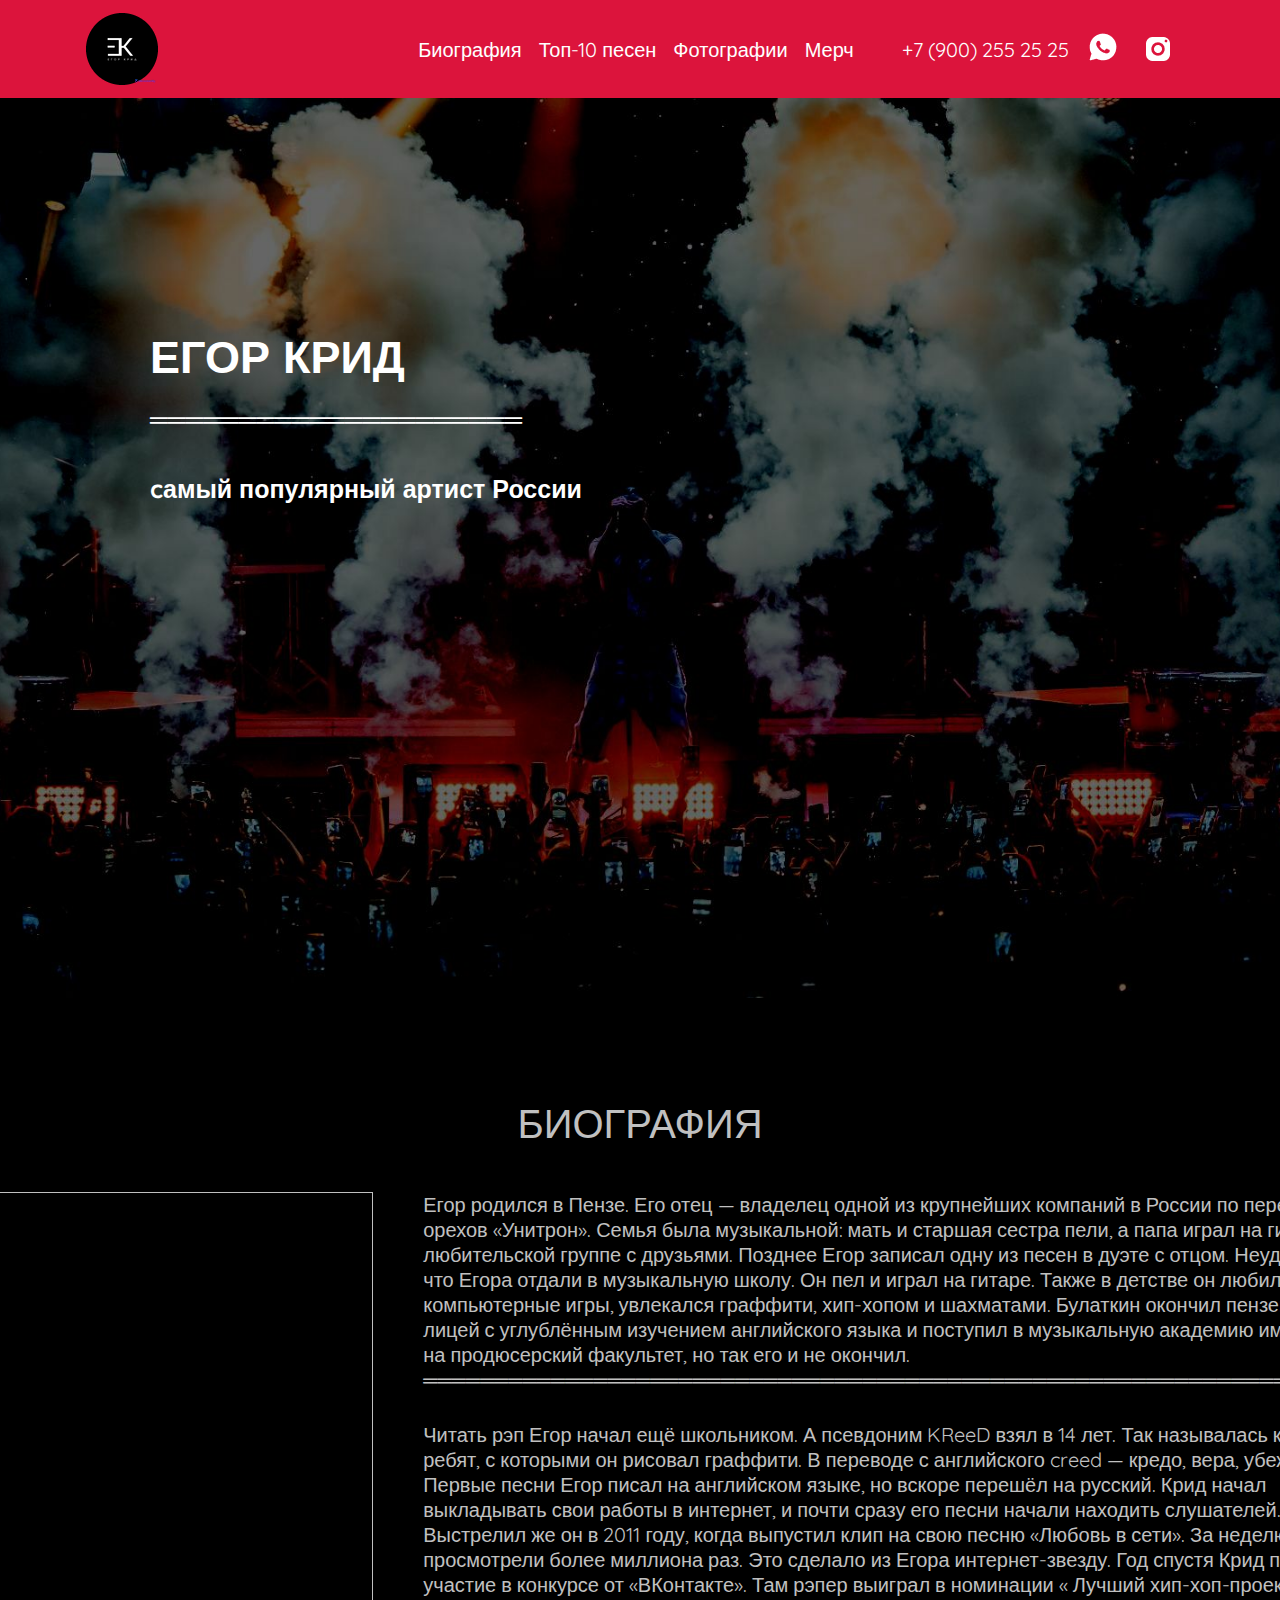
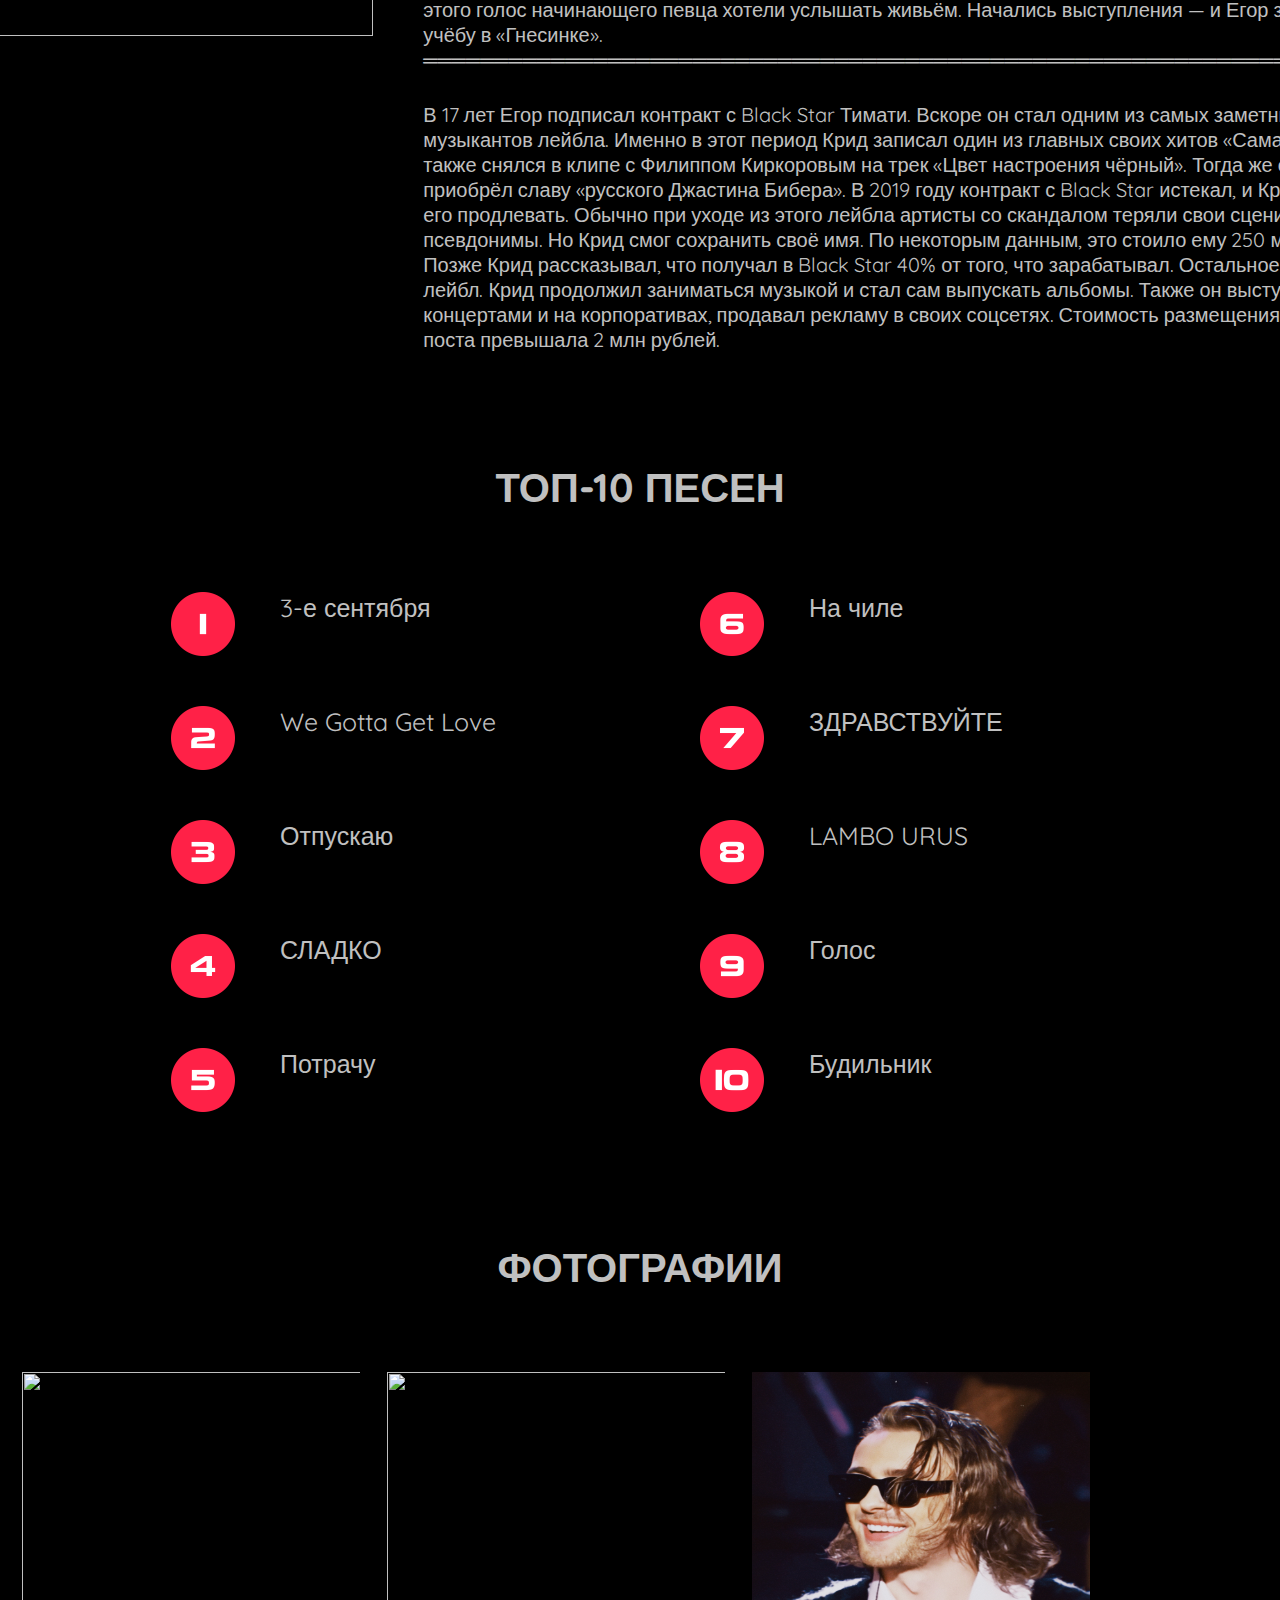
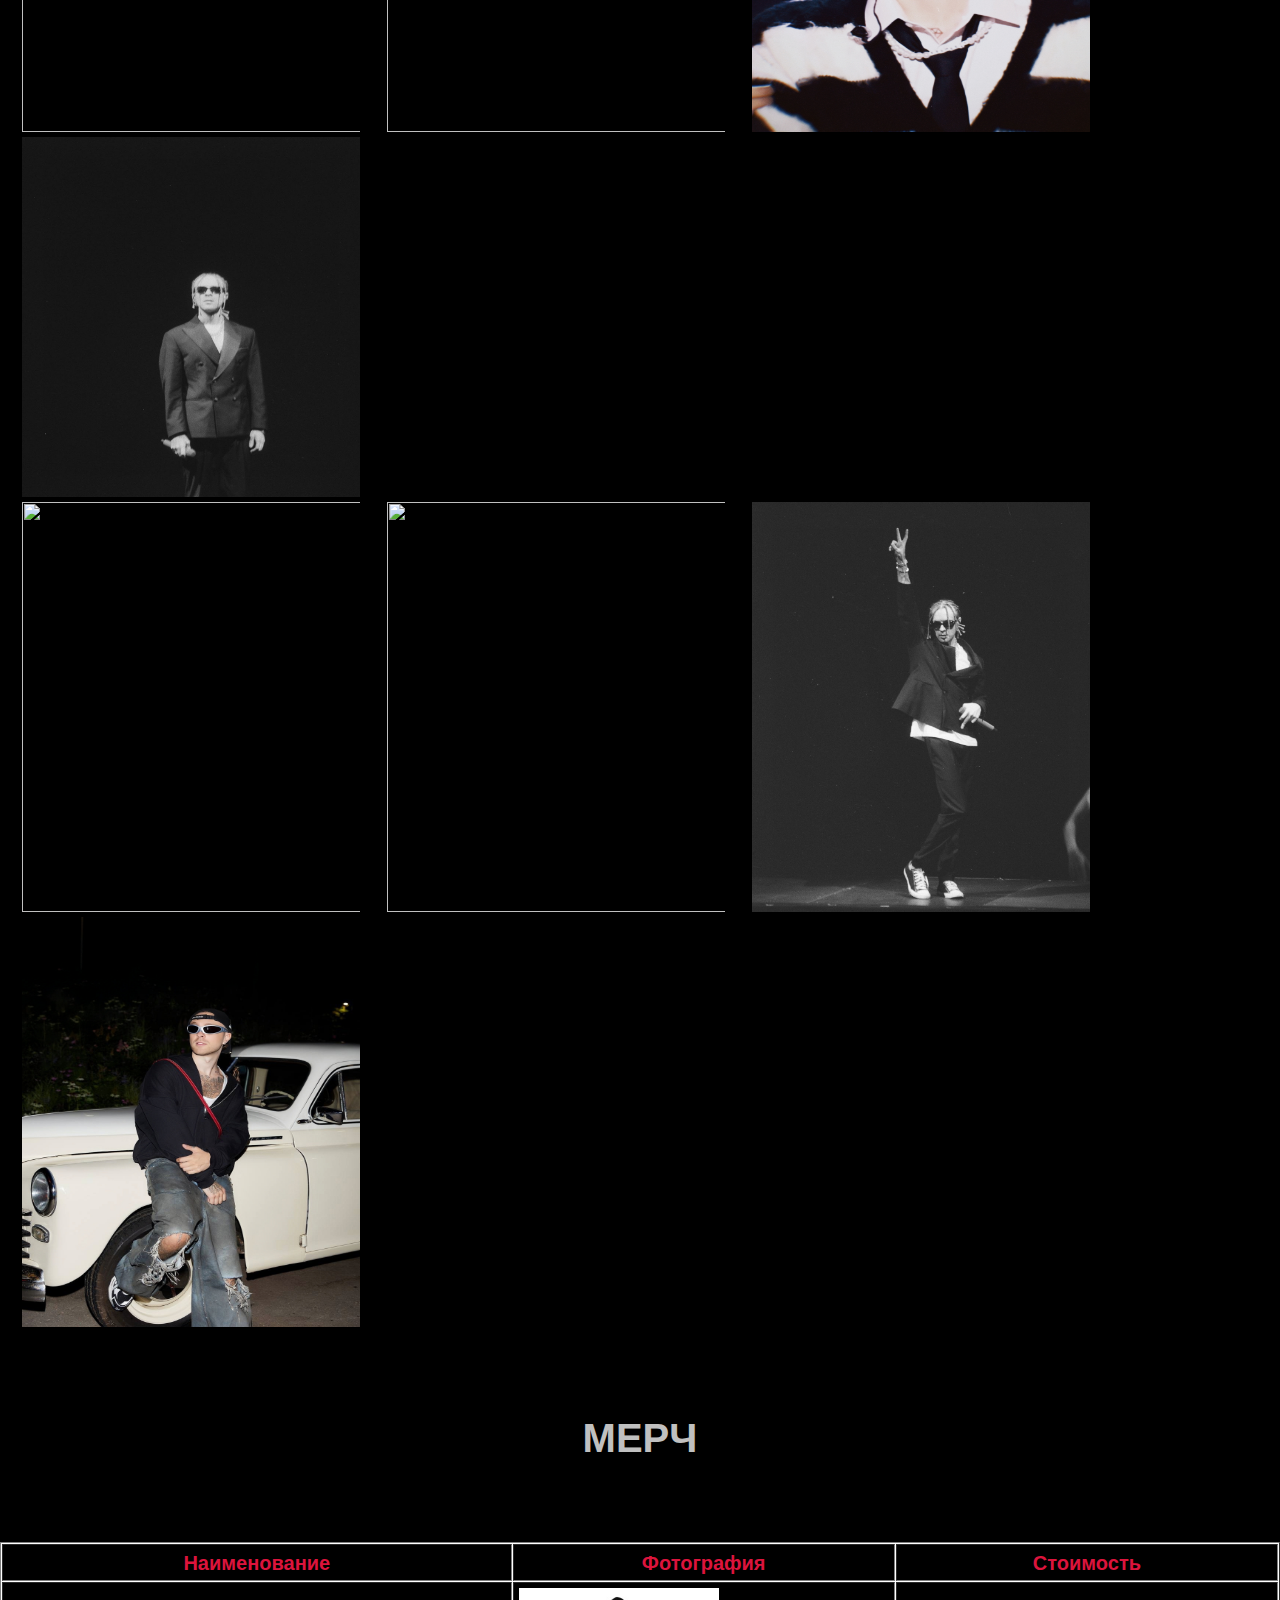
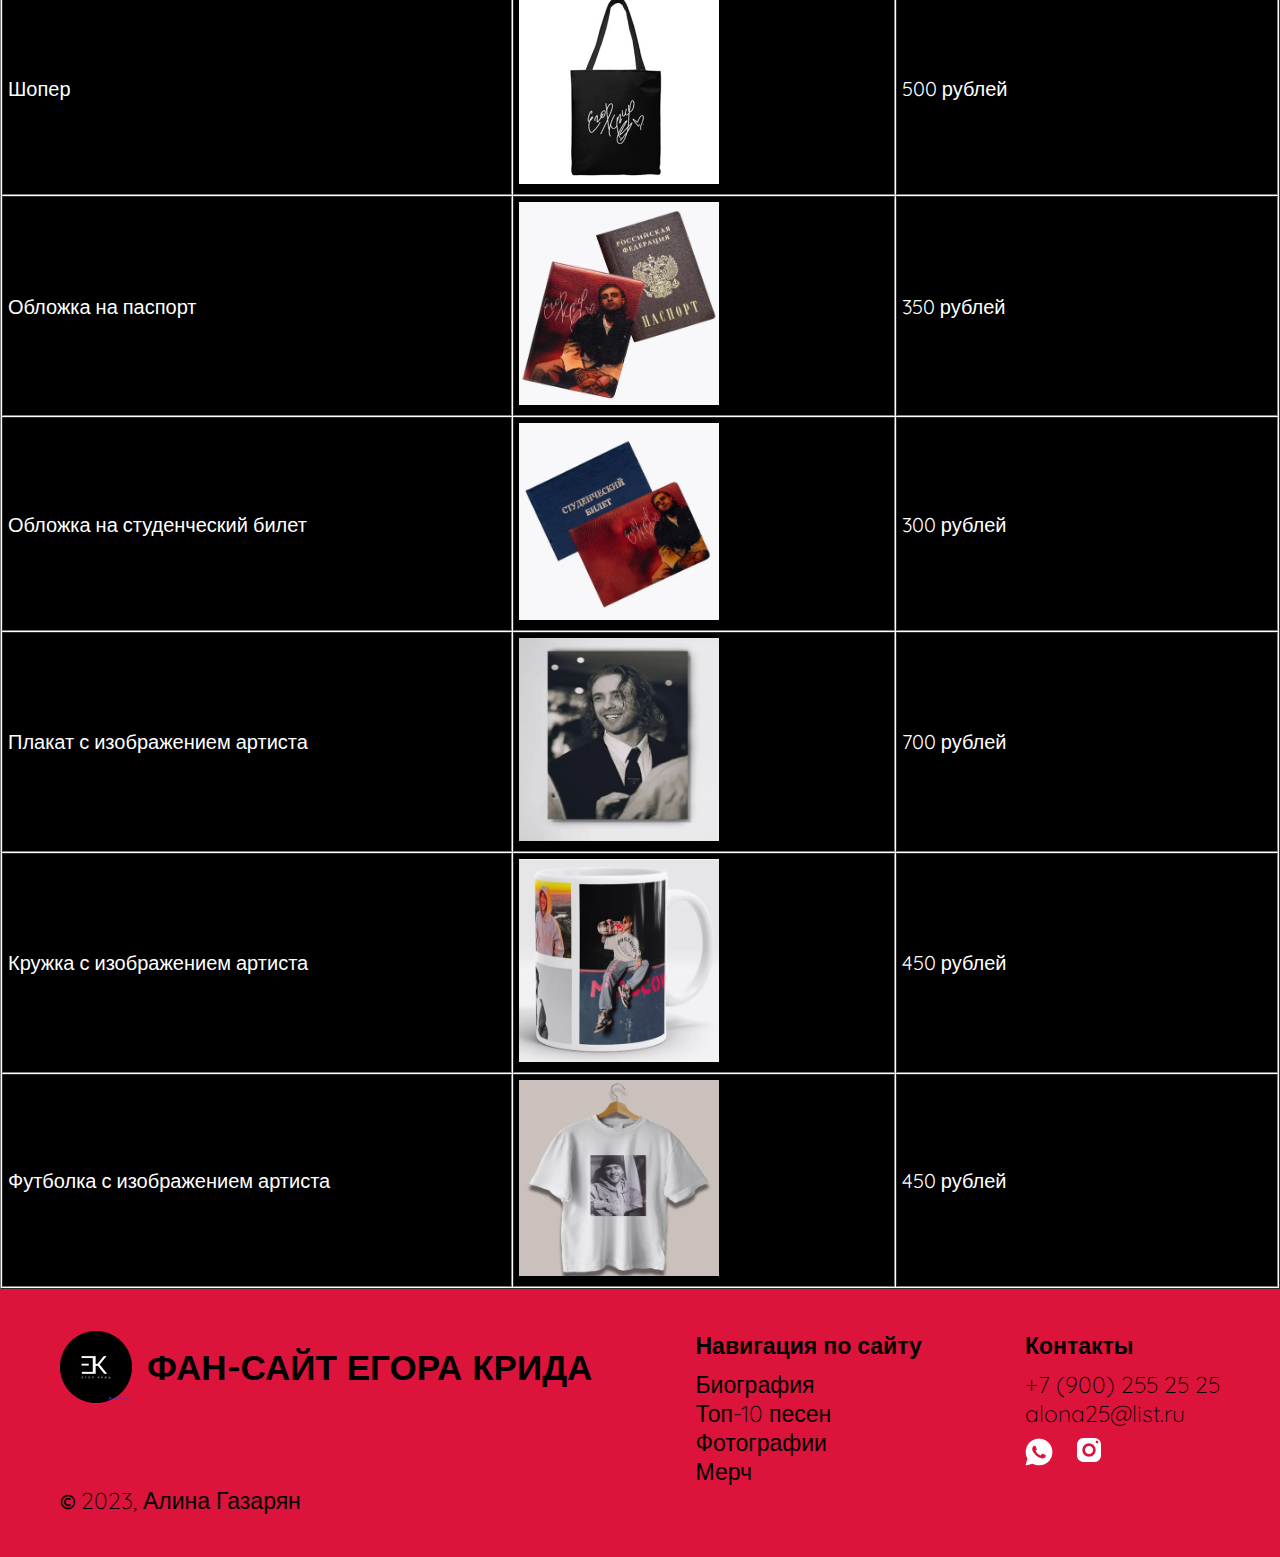
==== index.html @ 1e2acda1 "lab1" ====
<!DOCTYPE html>
<html lang="ru">

<head>
    <meta charset="UTF-8">
    <meta name="viewport" content="width=device-width, initial-scale=1.0">
    <title>ФАН-САЙТ ЕГОРА КРИДА</title>
    <link rel="stylesheet" type="text/css" href="style.css">
    <link rel="preconnect" href="https://fonts.googleapis.com">
    <link rel="preconnect" href="https://fonts.gstatic.com" crossorigin>
    <link href="https://fonts.googleapis.com/css2?family=Libre+Baskerville:wght@400;700&family=Quicksand:wght@300;400;500;600;700&display=swap" rel="stylesheet">
</head>

<body>
    <header class="header">
        <div class="container">
            <div class="header-top">
                <img src="images/logo1.png" alt="" class="header-top-logo">
                <nav class="nav">
                    <a href="#bio" class="nav-link">Биография</a>
                    <a href="#top" class="nav-link">Топ-10 песен</a>
                    <a href="#photos" class="nav-link">Фотографии</a>
                    <a href="#merch" class="nav-link">Мерч</a>
                </nav>

                <div class="header-top-phone">
                    <a href="tel: +7900252525">+7 (900) 255 25 25</a>
                </div>
                <div class="header-top-social">
                    <a href="#" class="header-top-social-link">
                        <img src="images/whatsapp.png" alt="">
                    </a>
                    <a href="#" class="header-top-social-link">
                        <img src="images/instagram.png" alt="">
                    </a>
                </div>
            </div>
        </div>
    </header>

    <main class="main">
        <div class="container"> 
            <h1 class="main-title">
                ЕГОР КРИД
            </h1>

            <h2 class="main-subtitle">
               ═════════════════════<br> cамый популярный артист России
            </h2>
        </div>
    </main>

    <section class="wait">
        <div class="container">
            <h2 class="wait-title" id="bio">
                БИОГРАФИЯ
            </h2>
            <div class="wait-content">
                <div class="wait-image">
                    <img src="images/bio2.jpg" width="400" height="444" alt="">
                </div>
                <div class="wait-text">
                    <p>
                        Егор родился в Пензе. Его отец — владелец одной из крупнейших компаний в России по переработке орехов «Унитрон». Семья была музыкальной: мать и старшая сестра пели, а папа играл на гитаре в любительской группе с друзьями. Позднее Егор записал одну из песен в дуэте с отцом.

Неудивительно, что Егора отдали в музыкальную школу. Он пел и играл на гитаре. Также в детстве он любил футбол и компьютерные игры, увлекался граффити, хип-хопом и шахматами.

Булаткин окончил пензенский лицей с углублённым изучением английского языка и поступил в музыкальную академию им. Гнесиных на продюсерский факультет, но так его и не окончил.
<br>════════════════════════════════════════════════════════════════════        
</p>
                    <p>
                       
                        Читать рэп Егор начал ещё школьником. А псевдоним KReeD взял в 14 лет. Так называлась команда ребят, с которыми он рисовал граффити. В переводе с английского creed — кредо, вера, убеждения.

Первые песни Егор писал на английском языке, но вскоре перешёл на русский. Крид начал выкладывать свои работы в интернет, и почти сразу его песни начали находить слушателей. Выстрелил же он в 2011 году, когда выпустил клип на свою песню «Любовь в сети». За неделю видео просмотрели более миллиона раз. Это сделало из Егора интернет-звезду.

Год спустя Крид принял участие в конкурсе от «ВКонтакте». Там рэпер выиграл в номинации « Лучший хип-хоп-проект» . После этого голос начинающего певца хотели услышать живьём. Начались выступления — и Егор забросил учёбу в «Гнесинке». 
════════════════════════════════════════════════════════════════════                  
</p> 
                    <p>
                      
                        В 17 лет Егор подписал контракт с Black Star Тимати. Вскоре он стал одним из самых заметных музыкантов лейбла. Именно в этот период Крид записал один из главных своих хитов «Самая самая», а также снялся в клипе с Филиппом Киркоровым на трек «Цвет настроения чёрный». Тогда же он приобрёл славу «русского Джастина Бибера». В 2019 году контракт с Black Star истекал, и Крид не стал его продлевать. Обычно при уходе из этого лейбла артисты со скандалом теряли свои сценические псевдонимы. Но Крид смог сохранить своё имя. По некоторым данным, это стоило ему 250 млн рублей.

                        Позже Крид рассказывал, что получал в Black Star 40% от того, что зарабатывал. Остальное забирал лейбл.
                        
                        Крид продолжил заниматься музыкой и стал сам выпускать альбомы. Также он выступал с концертами и на корпоративах, продавал рекламу в своих соцсетях. Стоимость размещения одного поста превышала 2 млн рублей. 
                    </p>
                </div>
            </div>
        </div>
    </section>

    <section class="cooperation" id="top">
    <div class="container">
            <h1 class="cooperation-title">
                ТОП-10 ПЕСЕН
            </h1>
        <div class="cooperation-content">

                    <div class="cooperation-side">
                    <div>
                        <img src="images/numbers/1.png" alt="">
                        <p>
                            3-е сентября
                        </p>
                    </div>
                    <div>
                        <img src="images/numbers/2.png" alt="">
                        <p>
                            We Gotta Get Love
                        </p>
                    </div>
                    <div>
                        <img src="images/numbers/3.png" alt="">
                        <p>
                            Отпускаю
                        </p>
                    </div>
                    <div>
                        <img src="images/numbers/4.png" alt="">
                        <p>
                            СЛАДКО
                        </p>
                    </div>
                    <div>
                        <img src="images/numbers/5.png" alt="">
                        <p>
                            Потрачу
                        </p>
                    </div>
                </div>

            <div class="cooperation-side">
                <div>
                    <img src="images/numbers/6.png" alt="">
                    <p>
                        На чиле
                    </p>
                </div>
                <div>
                    <img src="images/numbers/7.png" alt="">
                    <p>
                        ЗДРАВСТВУЙТЕ
                    </p>
                </div>
                <div>
                    <img src="images/numbers/8.png" alt="">
                    <p>
                        LAMBO URUS
                    </p>
                </div>
                <div>
                    <img src="images/numbers/9.png" alt="">
                    <p>
                        Голос
                    </p>
                </div>
                <div>
                    <img src="images/numbers/10.png" alt="">
                    <p>
                        Будильник
                    </p>
                </div>
            </div>
        </div>
    </div>
    </section>
   
    <section class="ph" id="photos">
        <div class="container">
                <h1 class="container-title">
                    ФОТОГРАФИИ
                </h1>     
            <div>
            <img src="images/1.jpg" alt="" width="360" height="360">        
            <img src="images/2.jpg" alt="" width="360" height="360">
            <img src="images/8.JPG" alt="" width="360" height="360">
            <img src="images/10.JPG" alt="" width="360" height="360">
      <br>
            <img src="images/5.jpg" alt="" width="360" height="410">
            <img src="images/6.jpg" alt="" width="360" height="410">
            <img src="images/9.JPG" alt="" width="360" height="410">
            <img src="images/7.JPG" alt="" width="360" height="410">
            </div>
               
        </div>
    </section>
<section class="table" id="merch">
<div class="container">
    <h1 class="container-table">
        МЕРЧ
    </h1>
</div>
    <table border="1">
        <col style="width:40%">
	    <col style="width:30%">
	    <col style="width:30%">
        <tr>
         <th>Наименование</th>
         <th>Фотография</th>
         <th>Стоимость</th>
        </tr>
        <tr>
         <td>Шопер</td>
         <td><img src="images/merch/shoper2.jpg" alt="" width="200px"></td>
         <td>500 рублей</td>
       </tr>
       <tr>
        <td>Обложка на паспорт</td>
        <td><img src="images/merch/pasport.png" alt="" width="200px"></td>
        <td>350 рублей</td>
      </tr>
      <tr>
        <td>Обложка на студенческий билет</td>
        <td><img src="images/merch/stud.png" alt="" width="200px"></td>
        <td>300 рублей</td>
      </tr>
      <tr>
        <td>Плакат с изображением артиста</td>
        <td><img src="images/merch/poster.png" alt="" width="200px"></td>
        <td>700 рублей</td>
      </tr>
      <tr>
        <td>Кружка с изображением артиста</td>
        <td><img src="images/merch/mug.png" alt="" width="200px"></td>
        <td>450 рублей</td>
      </tr>
      <tr>
        <td>Футболка с изображением артиста</td>
        <td><img src="images/merch/tshirt.png" alt="" width="200px"></td>
        <td>450 рублей</td>
      </tr>
      </table>
</section>


<footer class="footer">
    <div class="container">
        <div class="footer-content">
        
        <div>
            <span>
                <img src="images/logo1.png" alt="">
                <h1>
                ФАН-САЙТ ЕГОРА КРИДА
                </h1>
            </span>
        </div>
        <div>
    <h2>
        Навигация по сайту  
    </h2>
             <a href="">Биография</a>
             <a href="">Топ-10 песен</a>
             <a href="">Фотографии</a>
             <a href="">Мерч</a>    
        </div>
        <div>
            <h2>Контакты</h2>
            <a href="">+7 (900) 255 25 25</a>
            <a href="">alona25@list.ru</a>

            <div style="display: flex; margin-top: 10px;"  class="header-top-social">
                <a href="#" class="header-top-social-link">
                    <img src="images/whatsapp.png" alt="">
                </a>
                <a href="#" class="header-top-social-link">
                    <img src="images/instagram.png" alt="">
                </a>
            </div>
        </div>
    
        </div>

    </div>

    </div>
    <div class="copyright">
        <b class="copyright__symbol">©</b>
        <b class="copyright__text">2023, Алина Газарян</b>
      </div>
</footer>
</body>

</html>
---- style.css ----
body {
    font-family: 'Libre Baskerville', serif;
    font-family: 'Quicksand', sans-serif;
    font-size: 20px; 
    color: #000; 
}
html {
    scroll-behavior: smooth;
  }
*{
    margin: 0; 
    padding: 0; 
    box-sizing: border-box; 
    text-decoration: none; 
}

.header {
    background-color: #DC143C;
    padding: 13px 0px; 
    position:sticky;
    top:0;
}

.header-top {
    display: flex; 
    align-items: center; 
    justify-content: center;
}

.nav-link {
    color: #fff; 
    margin-right: 12px;
}

.nav-link:nth-child(4) {
    margin-right: 48px;
}

.header-top-phone a {
    color: #fff;
    margin-right: 20px; 
}

.header-top-logo {
    margin-right: 260px;
}

.header-top-social-link {
    margin-right: 24px;
}





.main {
background-image: url(images/v2.jpg);
height: 100vh;
background-position: center;
background-size: cover;
}

.main-title {
    color: #fff; 
    font-size: 45px;
    font-weight: 700px;
    padding-top: 230px;
    padding-left: 150px;
}

.main-subtitle {
    color: #fff; 
    font-size: 25px;
    font-weight: 600px;
    line-height: 70px;
    padding-left: 150px;
}

.wait-title {
    
    font-weight: 400;
    font-size: 40px;
    text-align: center;
    color:#C0C0C0; 
    padding-top: 100px; 
    padding-bottom: 44px;
    background-color: #000; 

    /*margin-top: 0px; 
    margin-bottom: 80px;
    padding-top: 80px;
    font-size: 40px;
    font-weight: 700;
    text-align: center;
    color:#C0C0C0;
    background-color: #000;*/
    }
    
.wait-image {
    padding-left: 80px; 
    padding-right: 50px;
}

.wait-content {
    display: flex;
    justify-content: center;
    background-color: #000;
}

.wait-content p {
    padding-bottom: 30px;  
}

.wait-text p {
    font-size: 20px; 
    font-weight: 450px;
    
    display: flex;
    align-items: center;
   
}

.wait-text {
    color:#C0C0C0; 
}

.cooperation {
    background-color:#000;
}

.cooperation-title {
    margin-top: 0px; 
    margin-bottom: 80px;
    padding-top: 80px;
    font-size: 40px;
    font-weight: 700;
    text-align: center;
    color:#C0C0C0;
}

.cooperation-content {
    display: flex;
    justify-content: center;

}

.cooperation-side img {
    height: 64px;
    margin-right: 45px;
}

.cooperation-side div {
    display: flex;
    margin-bottom: 50px;
}

.cooperation-side p {
    font-size: 25px;
    width: 300px;
    color:#C0C0C0;
}

.cooperation-side {
    margin-right: 120px;
}

.cooperation-side:last-child {
    margin-right: 0; 
}


.container-title {
    margin-top: 0px; 
    margin-bottom: 80px;
    padding-top: 80px;
    font-size: 40px;
    font-weight: 700;
    text-align: center;
    color:#C0C0C0;
}

.ph {
    background-color:#000;
} 

.ph img {
    padding-left: 22px;
}

.table {
    background-color: #000;
}
table {
    width: 100%; 
    background: white; 
    color: white; 
    border-spacing: 1px; 
   }
.table img {

}

   td, th {
    background: #000; 
    padding: 5px; 
   }

   th {
    color: #DC143C;
   }

   .container-table {
    margin-top: 0px; 
    margin-bottom: 80px;
    padding-top: 80px;
    font-size: 40px;
    font-weight: 700;
    text-align: center;
    color:#C0C0C0;
}

.footer {
    background-color: #DC143C;
    padding: 42px 60px; 
}

.footer-content {
    display: flex;
    justify-content: space-between;
}

.footer-content div span{
    display: flex;
    align-items: center;
    margin-bottom: 20px;
}

.footer-content div span h1 {
    font-size: 35px;
    color: #000;
}

.footer-content div span img {
    margin-right: 15px;
}

.footer-content div h2 {
    font-size: 23px;
    font-weight: bold;
    color: #000;
    margin-bottom: 10px;
}

.footer-content div a {
    font-size: 23px;
    font-weight: lighter;
    color: #000;
    display: block;
}

.copyright__text {
    font-size: 23px;
    font-weight: lighter;
    color: #000;
}
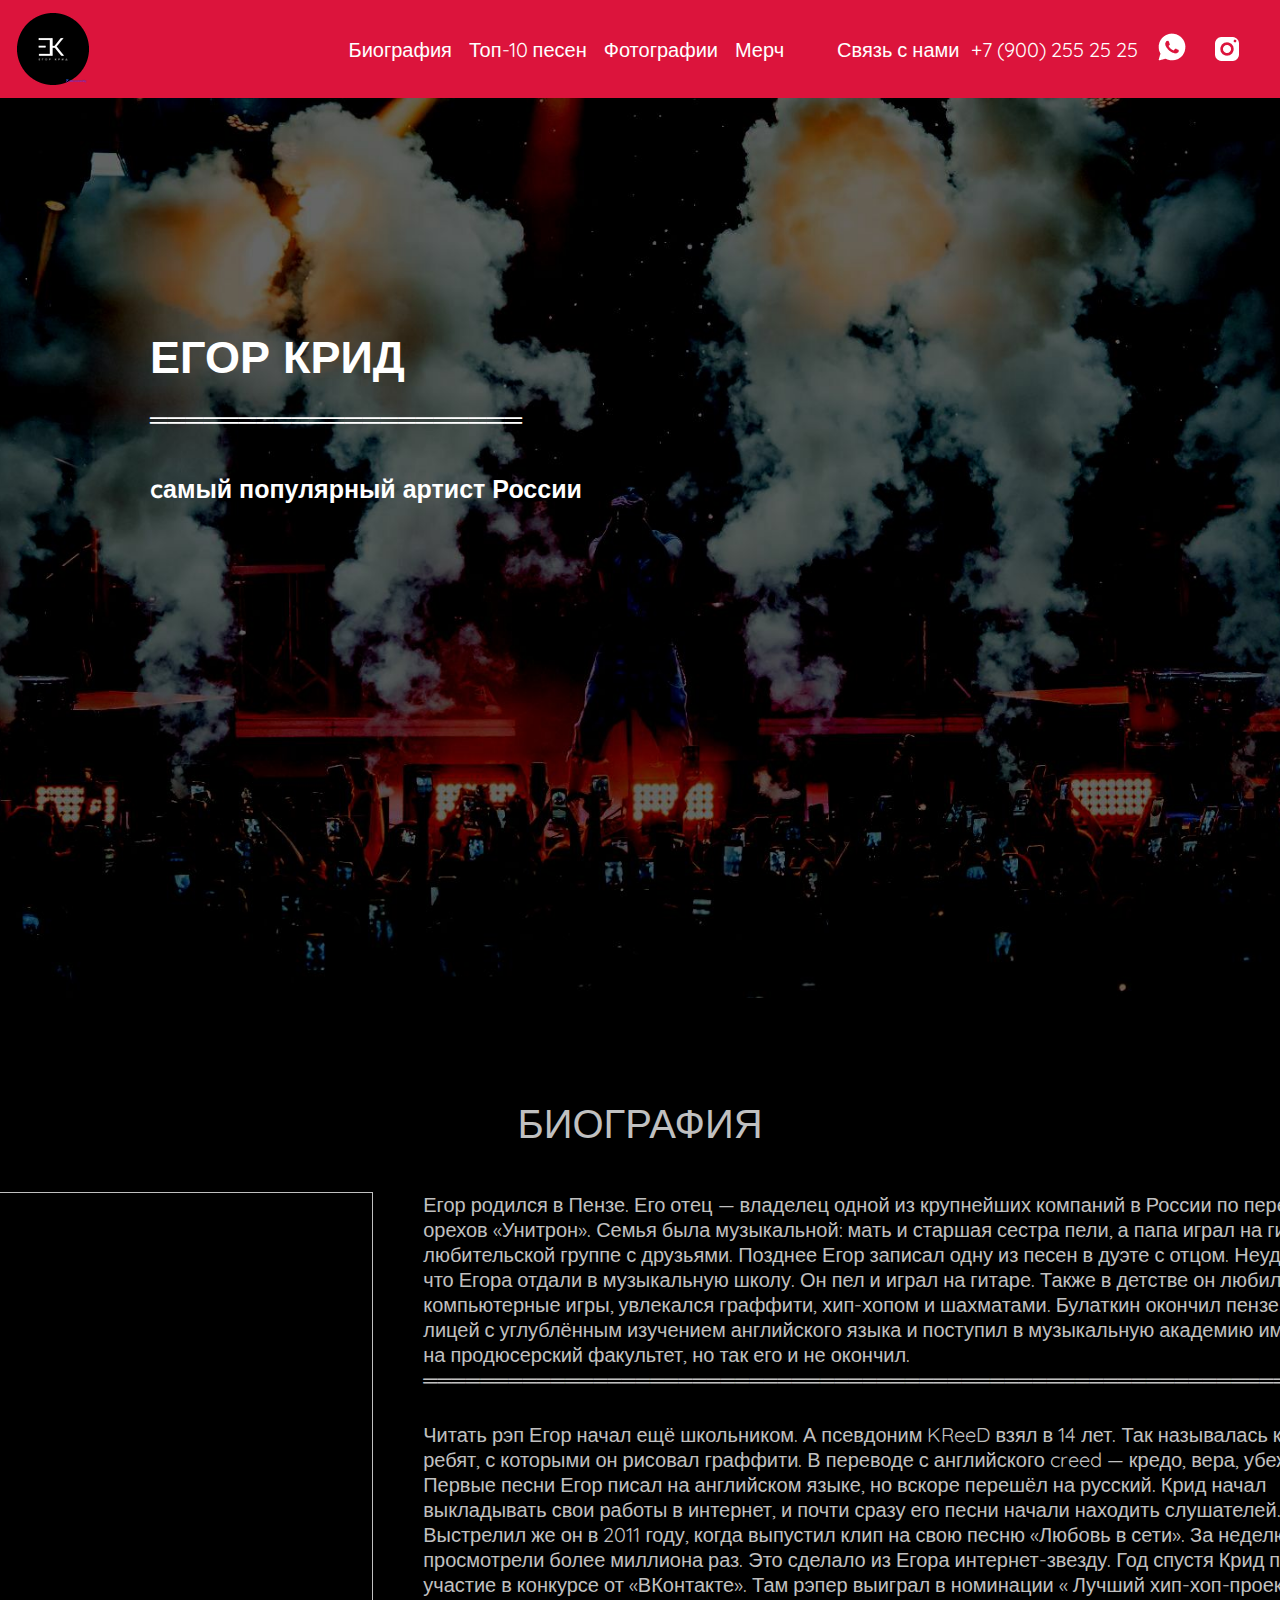
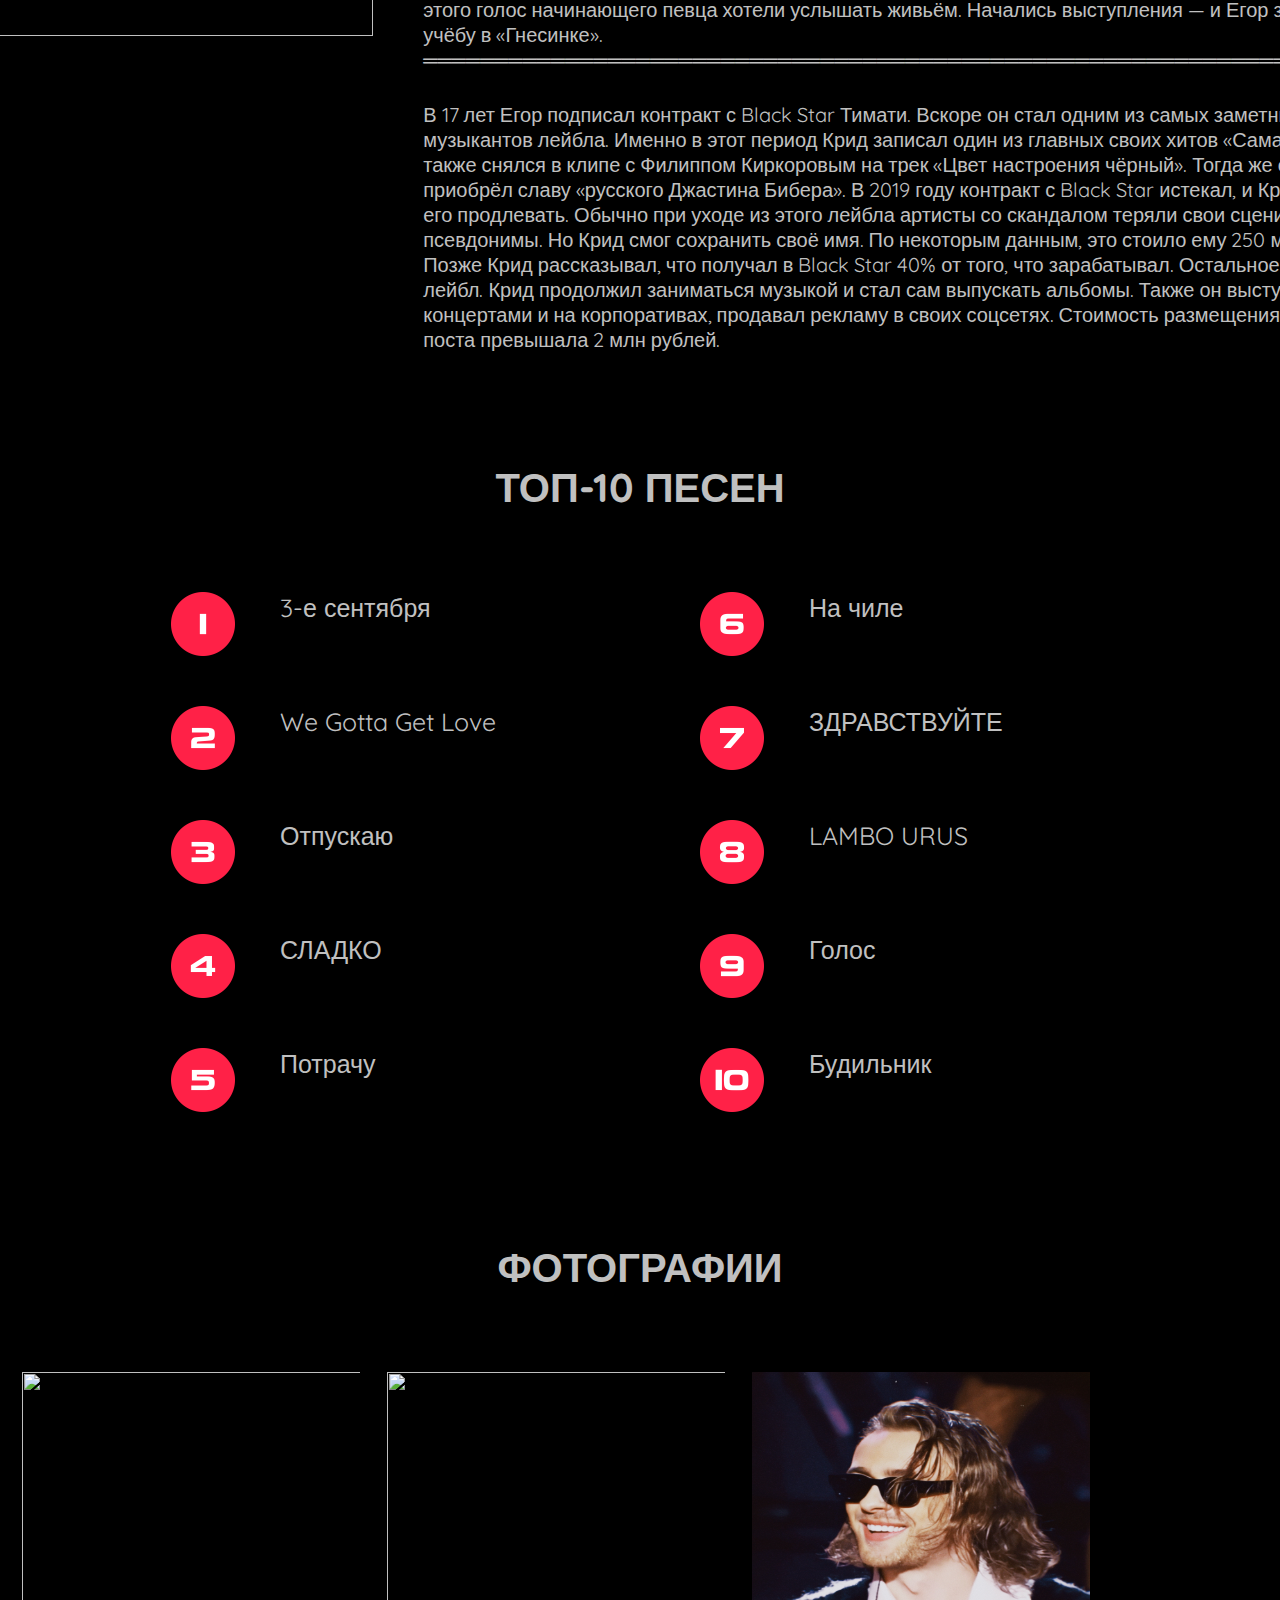
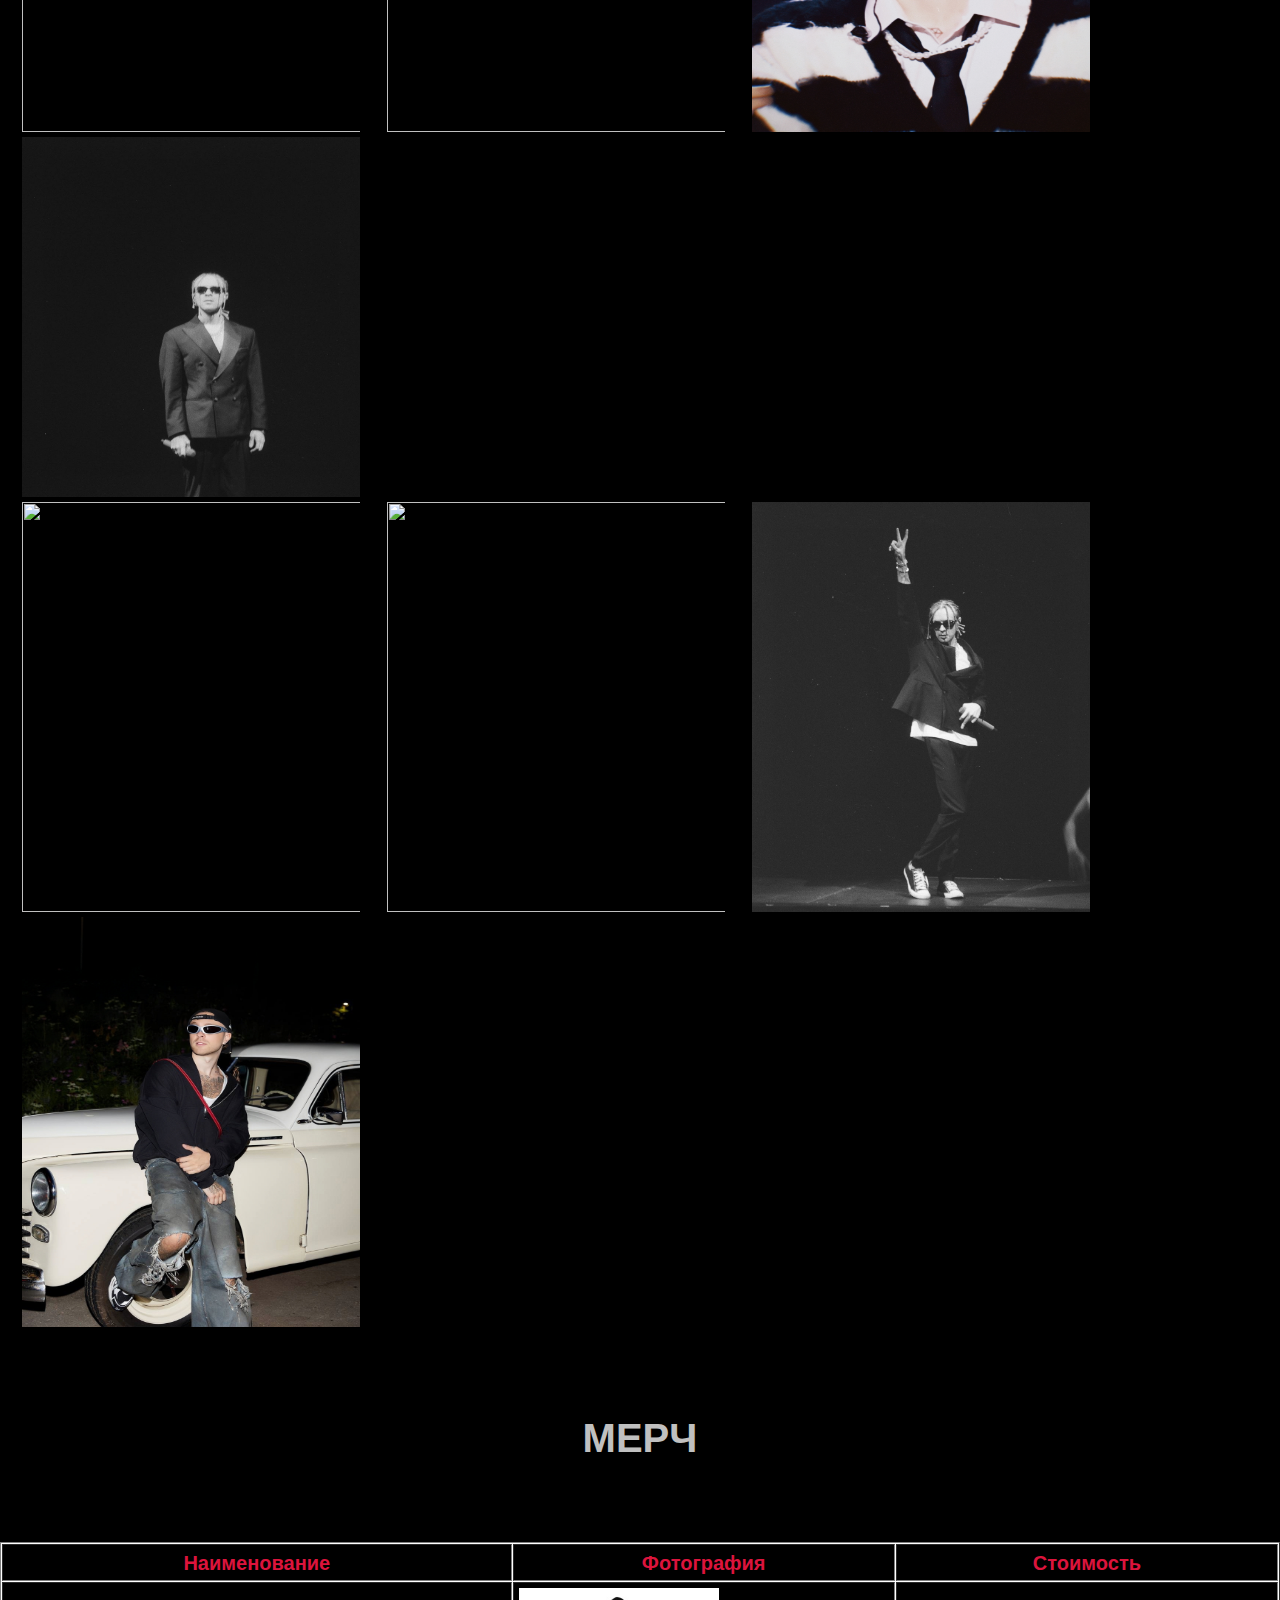
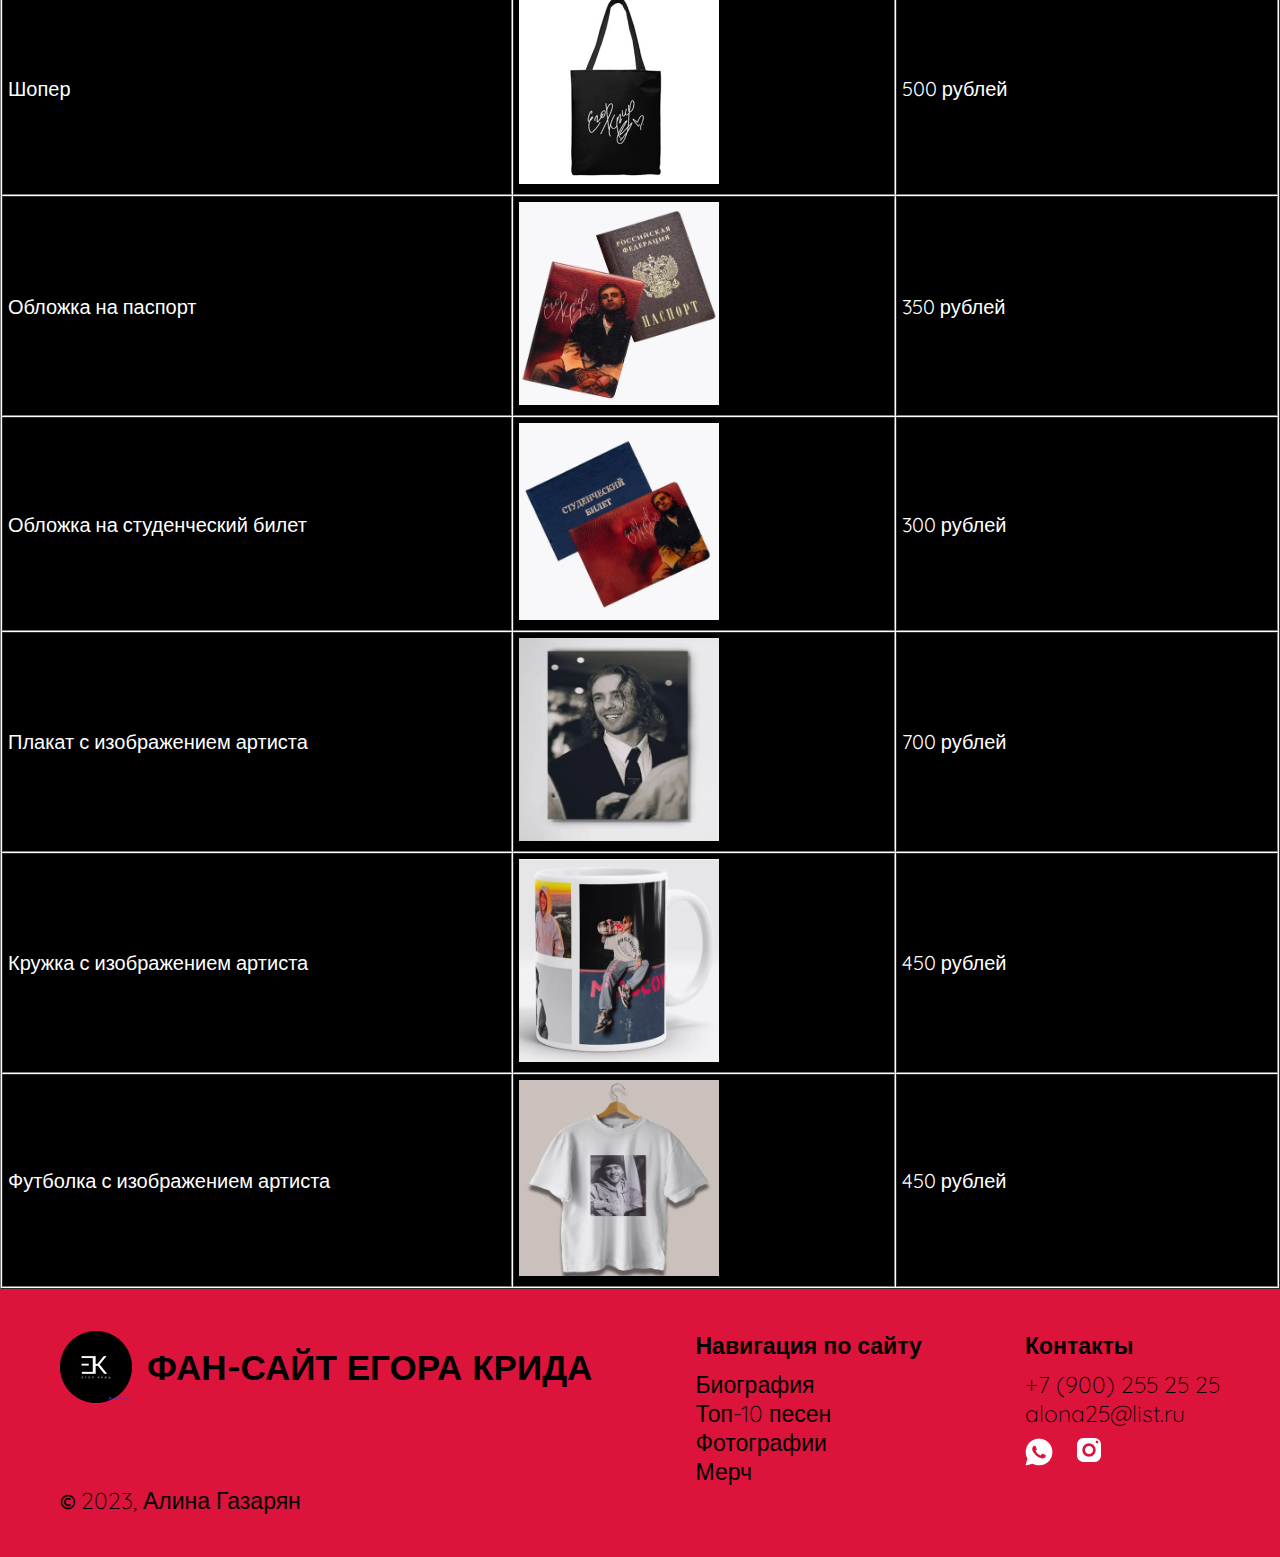
==== commit 88a7ec8a: "lab2" ====
--- a/index.html
+++ b/index.html
@@ -21,10 +21,11 @@
                     <a href="#top" class="nav-link">Топ-10 песен</a>
                     <a href="#photos" class="nav-link">Фотографии</a>
                     <a href="#merch" class="nav-link">Мерч</a>
+                    <a href="lab2/index2.html" class="nav-link">Связь с нами</a>
                 </nav>
 
                 <div class="header-top-phone">
-                    <a href="tel: +7900252525">+7 (900) 255 25 25</a>
+                    <a href="lab2_auth/indexauth.html">+7 (900) 255 25 25</a>
                 </div>
                 <div class="header-top-social">
                     <a href="#" class="header-top-social-link">
@@ -186,11 +187,11 @@
         </div>
     </section>
 <section class="table" id="merch">
-<div class="container">
-    <h1 class="container-table">
-        МЕРЧ
-    </h1>
-</div>
+    <div class="container">
+        <h1 class="container-table">
+            МЕРЧ
+        </h1>
+    </div>
     <table border="1">
         <col style="width:40%">
 	    <col style="width:30%">
@@ -230,7 +231,7 @@
         <td><img src="images/merch/tshirt.png" alt="" width="200px"></td>
         <td>450 рублей</td>
       </tr>
-      </table>
+    </table>
 </section>
 
 
@@ -247,20 +248,20 @@
             </span>
         </div>
         <div>
-    <h2>
-        Навигация по сайту  
-    </h2>
-             <a href="">Биография</a>
-             <a href="">Топ-10 песен</a>
-             <a href="">Фотографии</a>
-             <a href="">Мерч</a>    
+            <h2>
+                Навигация по сайту  
+            </h2>
+                <a href="">Биография</a>
+                <a href="">Топ-10 песен</a>
+                <a href="">Фотографии</a>
+                <a href="">Мерч</a>    
         </div>
         <div>
             <h2>Контакты</h2>
-            <a href="">+7 (900) 255 25 25</a>
-            <a href="">alona25@list.ru</a>
-
-            <div style="display: flex; margin-top: 10px;"  class="header-top-social">
+                <a href="">+7 (900) 255 25 25</a>
+                <a href="">alona25@list.ru</a>
+
+        <div style="display: flex; margin-top: 10px;"  class="header-top-social">
                 <a href="#" class="header-top-social-link">
                     <img src="images/whatsapp.png" alt="">
                 </a>
@@ -278,7 +279,7 @@
     <div class="copyright">
         <b class="copyright__symbol">©</b>
         <b class="copyright__text">2023, Алина Газарян</b>
-      </div>
+    </div>
 </footer>
 </body>
 
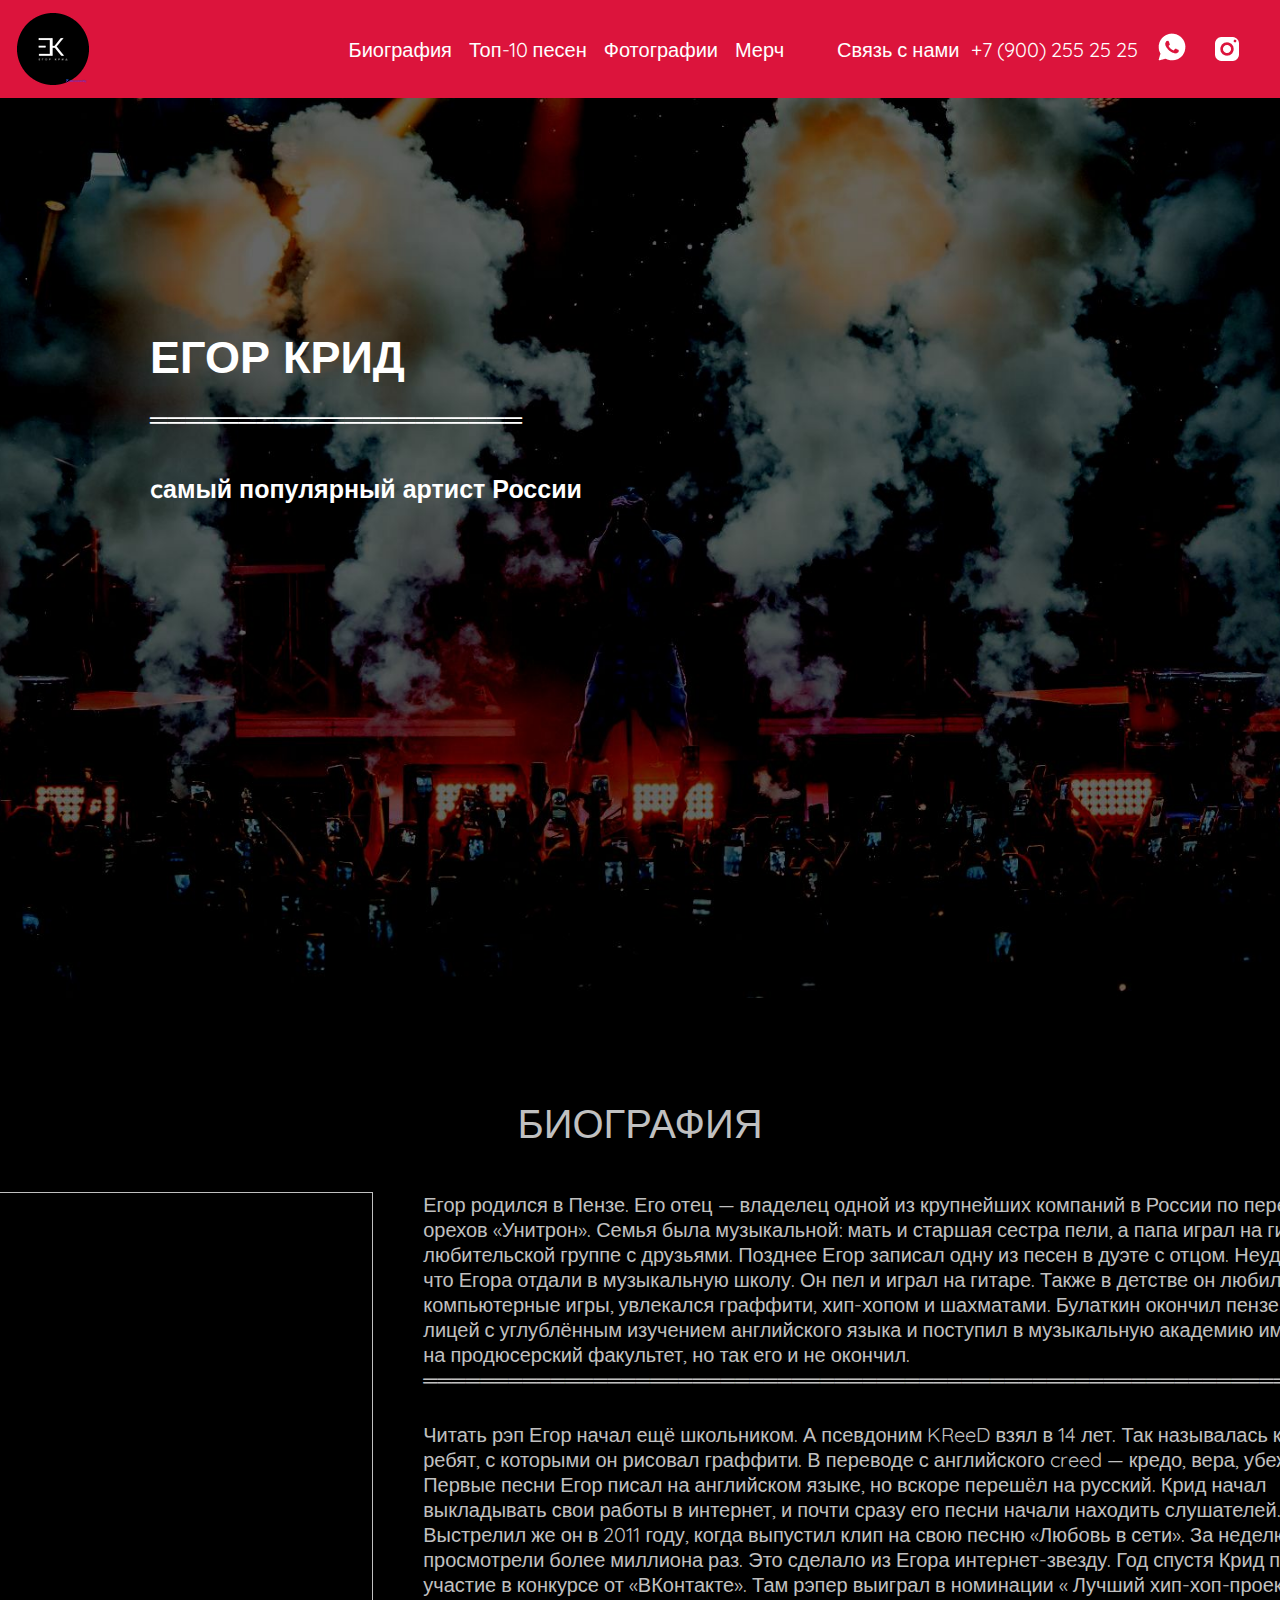
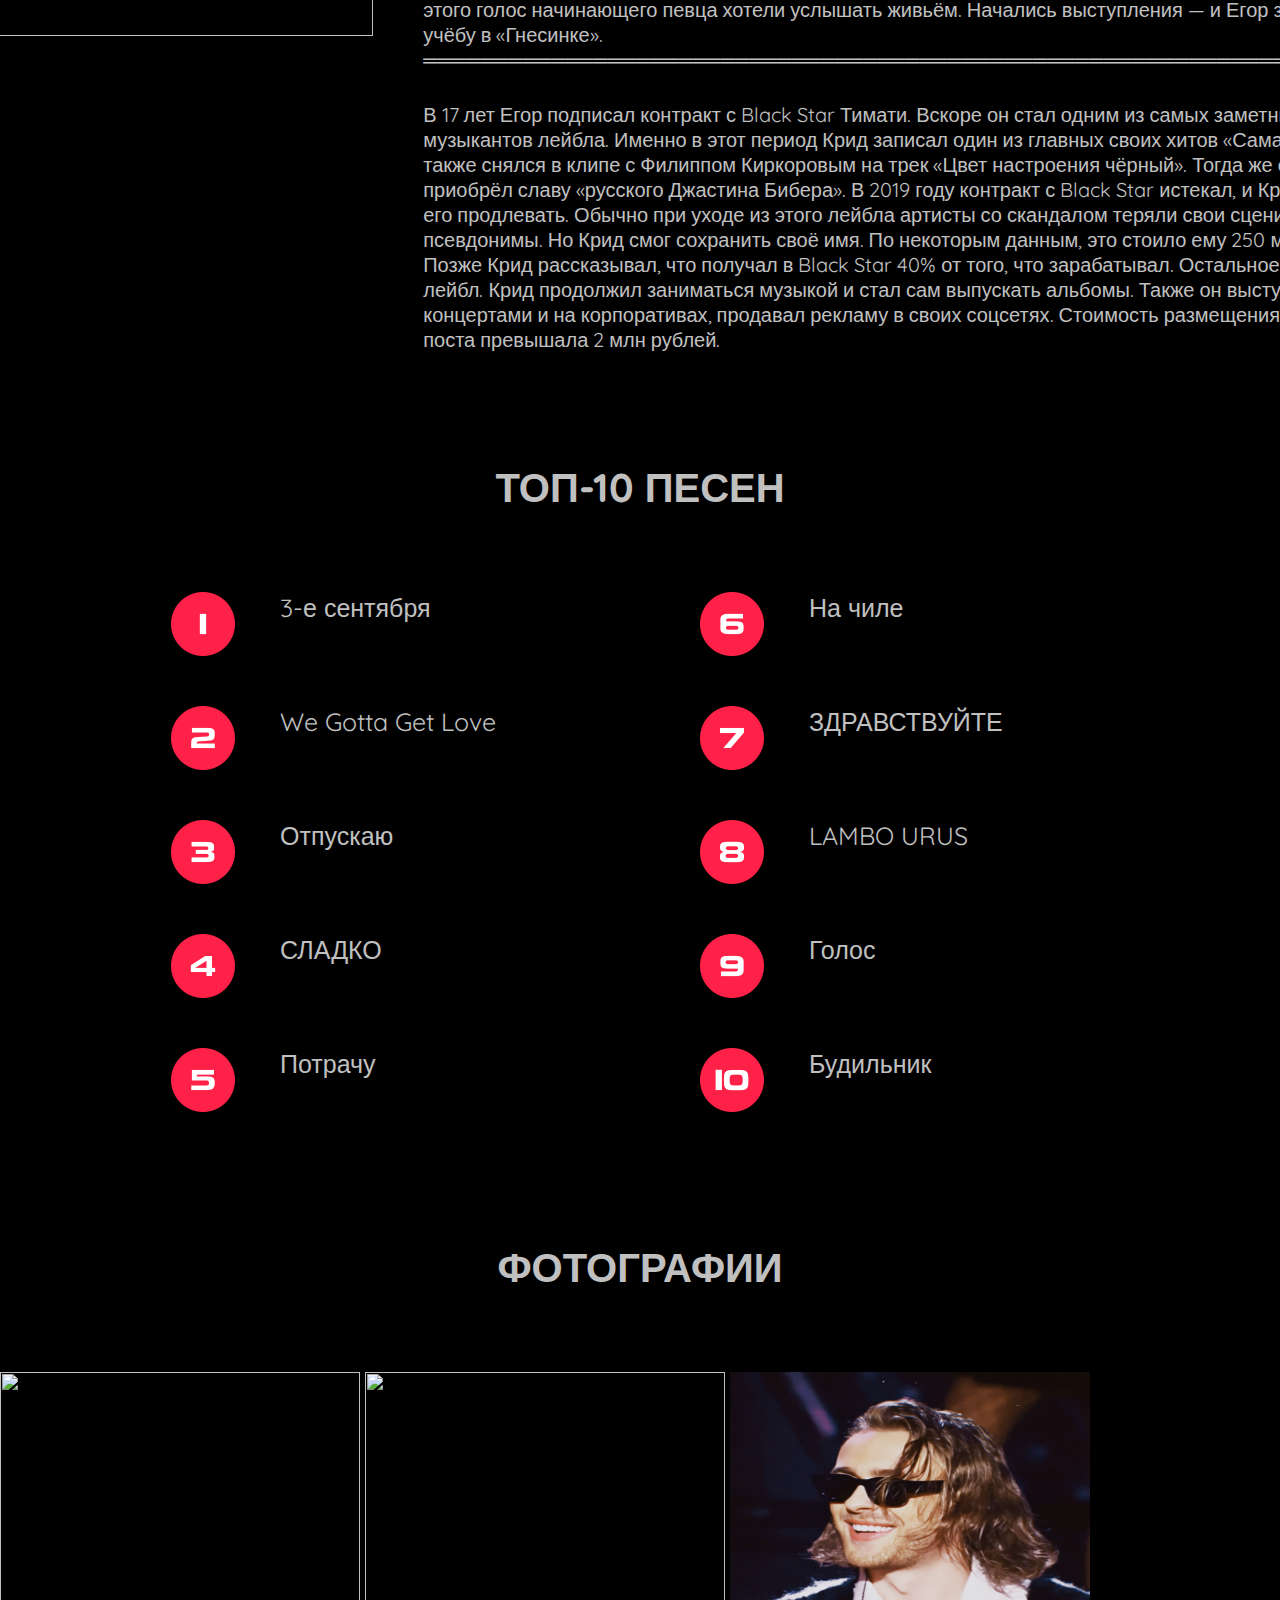
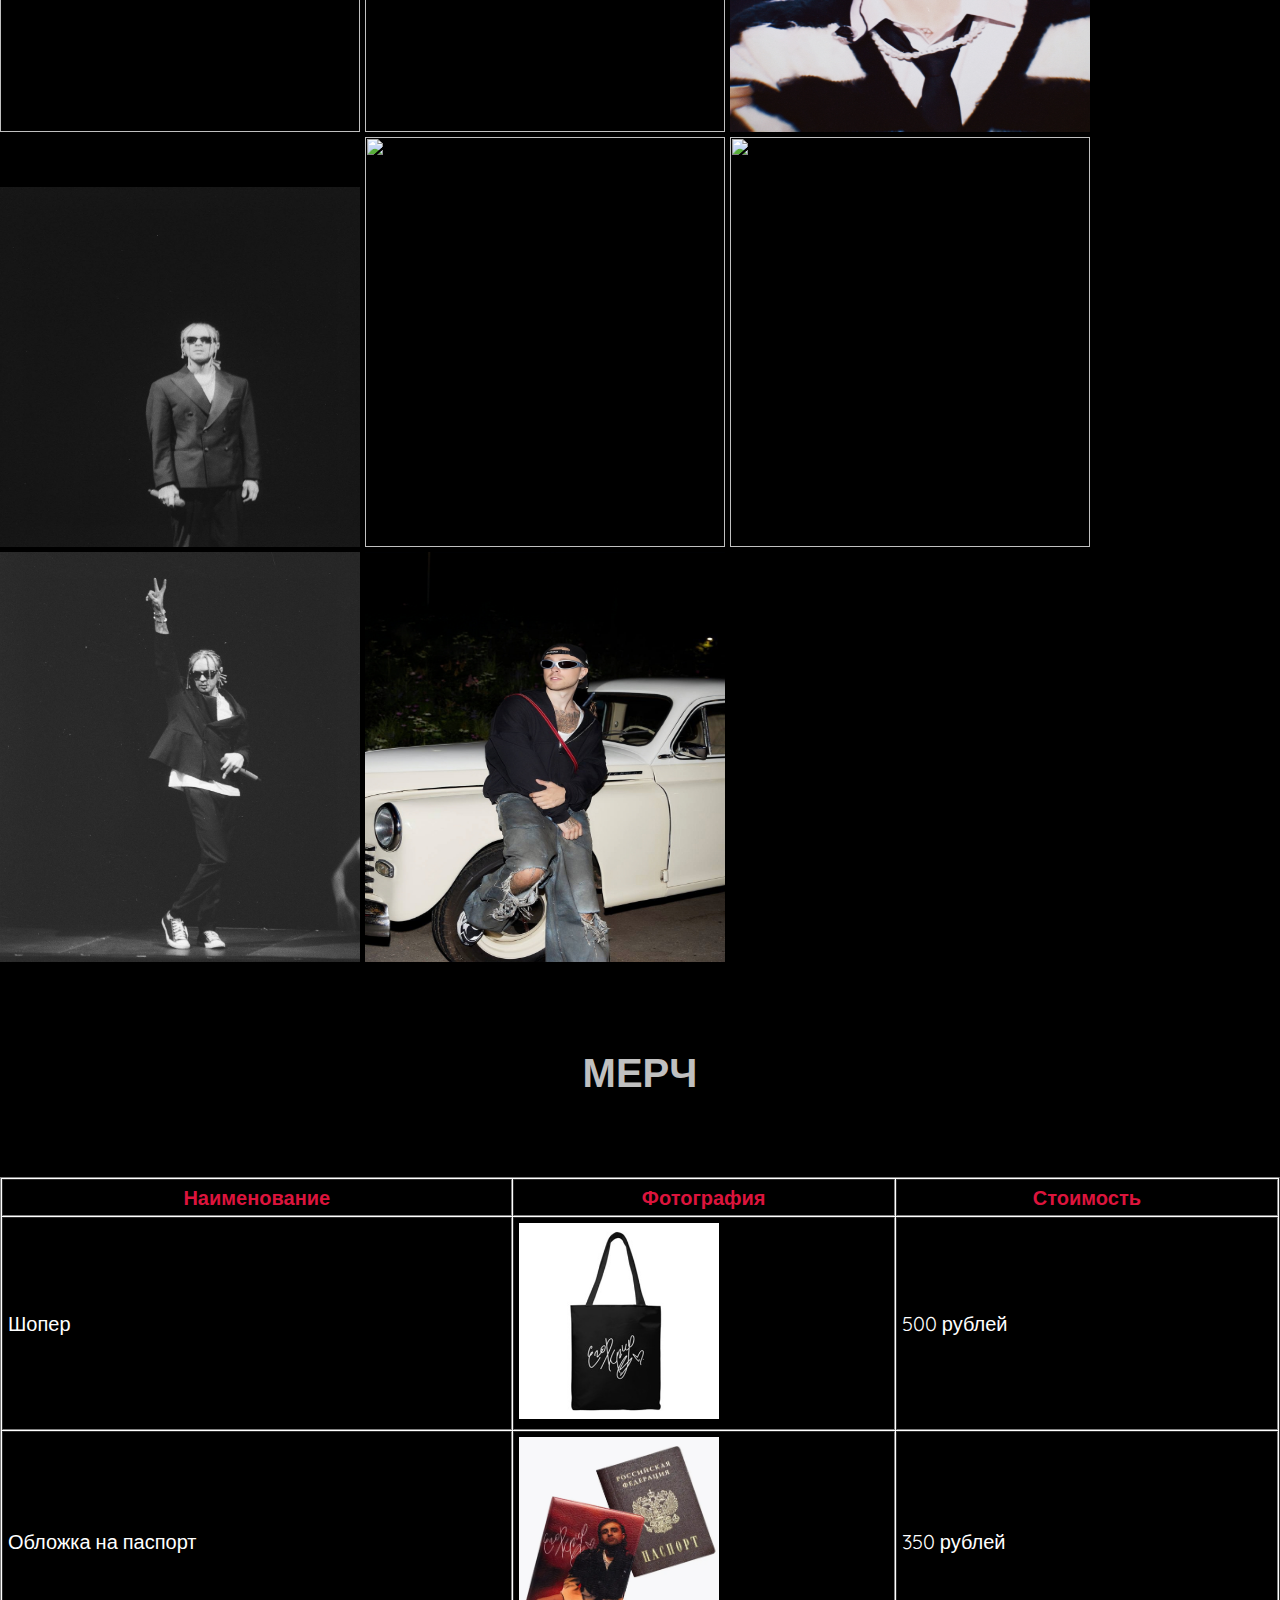
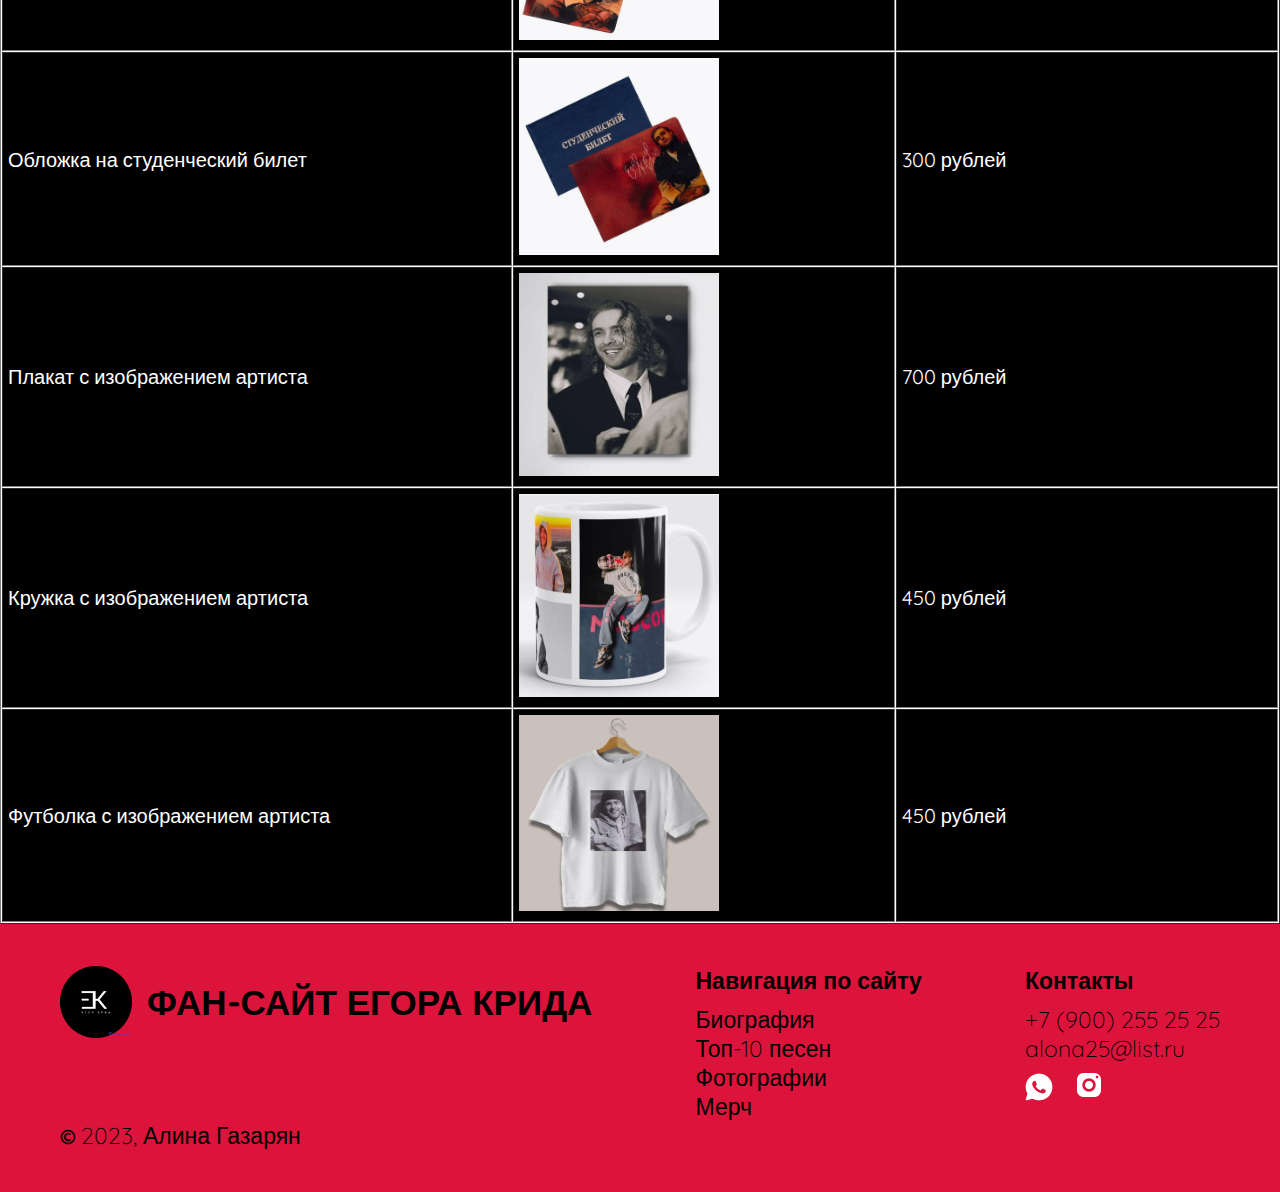
==== commit 96956ee7: "lab3" ====
--- a/index.html
+++ b/index.html
@@ -6,6 +6,7 @@
     <meta name="viewport" content="width=device-width, initial-scale=1.0">
     <title>ФАН-САЙТ ЕГОРА КРИДА</title>
     <link rel="stylesheet" type="text/css" href="style.css">
+    <link rel="stylesheet" type="text/css" href="print.css">
     <link rel="preconnect" href="https://fonts.googleapis.com">
     <link rel="preconnect" href="https://fonts.gstatic.com" crossorigin>
     <link href="https://fonts.googleapis.com/css2?family=Libre+Baskerville:wght@400;700&family=Quicksand:wght@300;400;500;600;700&display=swap" rel="stylesheet">
@@ -177,7 +178,7 @@
             <img src="images/2.jpg" alt="" width="360" height="360">
             <img src="images/8.JPG" alt="" width="360" height="360">
             <img src="images/10.JPG" alt="" width="360" height="360">
-      <br>
+      <!--<br>-->
             <img src="images/5.jpg" alt="" width="360" height="410">
             <img src="images/6.jpg" alt="" width="360" height="410">
             <img src="images/9.JPG" alt="" width="360" height="410">
--- a/style.css
+++ b/style.css
@@ -4,9 +4,11 @@
     font-size: 20px; 
     color: #000; 
 }
+
 html {
     scroll-behavior: smooth;
   }
+
 *{
     margin: 0; 
     padding: 0; 
@@ -22,7 +24,7 @@
 }
 
 .header-top {
-    display: flex; 
+    display: flex;
     align-items: center; 
     justify-content: center;
 }
@@ -48,9 +50,6 @@
 .header-top-social-link {
     margin-right: 24px;
 }
-
-
-
 
 
 .main {
@@ -181,11 +180,15 @@
 
 .ph {
     background-color:#000;
+    display: flex;
+    flex-wrap: wrap;
+    justify-content: space-between;
 } 
 
-.ph img {
+/*.ph img {
     padding-left: 22px;
 }
+*/
 
 .table {
     background-color: #000;
@@ -196,9 +199,6 @@
     color: white; 
     border-spacing: 1px; 
    }
-.table img {
-
-}
 
    td, th {
     background: #000; 
@@ -262,4 +262,7 @@
     font-size: 23px;
     font-weight: lighter;
     color: #000;
-}+}
+
+
+
--- a/print.css
+++ b/print.css
@@ -0,0 +1,68 @@
+@media print {
+ 
+    header, footer {
+      display: none;
+    }
+    
+ 
+    body {
+      font-size: 16px;
+    }
+    
+ 
+    body {
+      background-color: #fff;
+    }
+    
+  
+    body, h1, h2, p {
+      color: #000;
+    }
+
+    body {
+      padding: 20px;
+    }
+    
+    .main-title {
+      color: #000;
+    }
+
+    .main-subtitle {
+      page-break-after: always;
+      color: #000;
+    }
+
+    .wait-title {
+      color: #000;
+    }
+
+    .wait-text {
+      page-break-after: always;
+    }
+    .cooperation-title {
+      color: #000;
+    }
+    .cooperation-content {
+      page-break-after: always;
+    }
+
+    .cooperation-side p{
+      color: #000;
+    }
+    .container-title {
+      color: #000;
+    }
+    .ph {
+      page-break-after: always;
+    }
+
+    .container-table {
+        color: #000;
+      }
+
+    tr {
+      color: #000;
+    }
+  
+  }
+
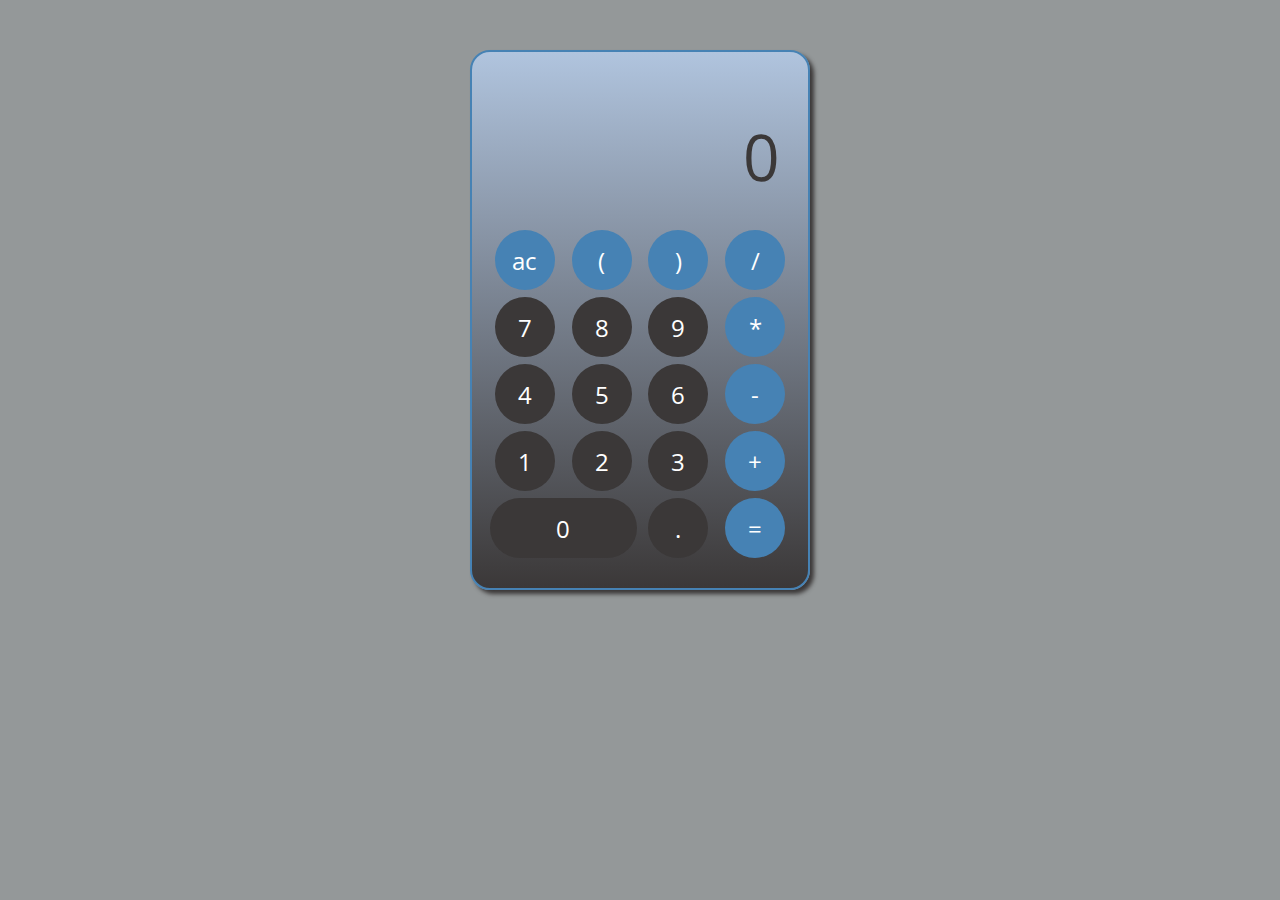
==== commit 94e1885c: "Add files via upload" ====
--- a/index.html
+++ b/index.html
@@ -1,287 +1,57 @@
-<!DOCTYPE html>
-<html lang="ru">
-
-<head>
-    <meta charset="UTF-8">
-    <meta name="viewport" content="width=device-width, initial-scale=1.0">
-    <title>ФАН-САЙТ ЕГОРА КРИДА</title>
-    <link rel="stylesheet" type="text/css" href="style.css">
-    <link rel="stylesheet" type="text/css" href="print.css">
-    <link rel="preconnect" href="https://fonts.googleapis.com">
-    <link rel="preconnect" href="https://fonts.gstatic.com" crossorigin>
-    <link href="https://fonts.googleapis.com/css2?family=Libre+Baskerville:wght@400;700&family=Quicksand:wght@300;400;500;600;700&display=swap" rel="stylesheet">
-</head>
-
-<body>
-    <header class="header">
-        <div class="container">
-            <div class="header-top">
-                <img src="images/logo1.png" alt="" class="header-top-logo">
-                <nav class="nav">
-                    <a href="#bio" class="nav-link">Биография</a>
-                    <a href="#top" class="nav-link">Топ-10 песен</a>
-                    <a href="#photos" class="nav-link">Фотографии</a>
-                    <a href="#merch" class="nav-link">Мерч</a>
-                    <a href="lab2/index2.html" class="nav-link">Связь с нами</a>
-                </nav>
-
-                <div class="header-top-phone">
-                    <a href="lab2_auth/indexauth.html">+7 (900) 255 25 25</a>
-                </div>
-                <div class="header-top-social">
-                    <a href="#" class="header-top-social-link">
-                        <img src="images/whatsapp.png" alt="">
-                    </a>
-                    <a href="#" class="header-top-social-link">
-                        <img src="images/instagram.png" alt="">
-                    </a>
-                </div>
-            </div>
-        </div>
-    </header>
-
-    <main class="main">
-        <div class="container"> 
-            <h1 class="main-title">
-                ЕГОР КРИД
-            </h1>
-
-            <h2 class="main-subtitle">
-               ═════════════════════<br> cамый популярный артист России
-            </h2>
-        </div>
-    </main>
-
-    <section class="wait">
-        <div class="container">
-            <h2 class="wait-title" id="bio">
-                БИОГРАФИЯ
-            </h2>
-            <div class="wait-content">
-                <div class="wait-image">
-                    <img src="images/bio2.jpg" width="400" height="444" alt="">
-                </div>
-                <div class="wait-text">
-                    <p>
-                        Егор родился в Пензе. Его отец — владелец одной из крупнейших компаний в России по переработке орехов «Унитрон». Семья была музыкальной: мать и старшая сестра пели, а папа играл на гитаре в любительской группе с друзьями. Позднее Егор записал одну из песен в дуэте с отцом.
-
-Неудивительно, что Егора отдали в музыкальную школу. Он пел и играл на гитаре. Также в детстве он любил футбол и компьютерные игры, увлекался граффити, хип-хопом и шахматами.
-
-Булаткин окончил пензенский лицей с углублённым изучением английского языка и поступил в музыкальную академию им. Гнесиных на продюсерский факультет, но так его и не окончил.
-<br>════════════════════════════════════════════════════════════════════        
-</p>
-                    <p>
-                       
-                        Читать рэп Егор начал ещё школьником. А псевдоним KReeD взял в 14 лет. Так называлась команда ребят, с которыми он рисовал граффити. В переводе с английского creed — кредо, вера, убеждения.
-
-Первые песни Егор писал на английском языке, но вскоре перешёл на русский. Крид начал выкладывать свои работы в интернет, и почти сразу его песни начали находить слушателей. Выстрелил же он в 2011 году, когда выпустил клип на свою песню «Любовь в сети». За неделю видео просмотрели более миллиона раз. Это сделало из Егора интернет-звезду.
-
-Год спустя Крид принял участие в конкурсе от «ВКонтакте». Там рэпер выиграл в номинации « Лучший хип-хоп-проект» . После этого голос начинающего певца хотели услышать живьём. Начались выступления — и Егор забросил учёбу в «Гнесинке». 
-════════════════════════════════════════════════════════════════════                  
-</p> 
-                    <p>
-                      
-                        В 17 лет Егор подписал контракт с Black Star Тимати. Вскоре он стал одним из самых заметных музыкантов лейбла. Именно в этот период Крид записал один из главных своих хитов «Самая самая», а также снялся в клипе с Филиппом Киркоровым на трек «Цвет настроения чёрный». Тогда же он приобрёл славу «русского Джастина Бибера». В 2019 году контракт с Black Star истекал, и Крид не стал его продлевать. Обычно при уходе из этого лейбла артисты со скандалом теряли свои сценические псевдонимы. Но Крид смог сохранить своё имя. По некоторым данным, это стоило ему 250 млн рублей.
-
-                        Позже Крид рассказывал, что получал в Black Star 40% от того, что зарабатывал. Остальное забирал лейбл.
-                        
-                        Крид продолжил заниматься музыкой и стал сам выпускать альбомы. Также он выступал с концертами и на корпоративах, продавал рекламу в своих соцсетях. Стоимость размещения одного поста превышала 2 млн рублей. 
-                    </p>
-                </div>
-            </div>
-        </div>
-    </section>
-
-    <section class="cooperation" id="top">
-    <div class="container">
-            <h1 class="cooperation-title">
-                ТОП-10 ПЕСЕН
-            </h1>
-        <div class="cooperation-content">
-
-                    <div class="cooperation-side">
-                    <div>
-                        <img src="images/numbers/1.png" alt="">
-                        <p>
-                            3-е сентября
-                        </p>
-                    </div>
-                    <div>
-                        <img src="images/numbers/2.png" alt="">
-                        <p>
-                            We Gotta Get Love
-                        </p>
-                    </div>
-                    <div>
-                        <img src="images/numbers/3.png" alt="">
-                        <p>
-                            Отпускаю
-                        </p>
-                    </div>
-                    <div>
-                        <img src="images/numbers/4.png" alt="">
-                        <p>
-                            СЛАДКО
-                        </p>
-                    </div>
-                    <div>
-                        <img src="images/numbers/5.png" alt="">
-                        <p>
-                            Потрачу
-                        </p>
-                    </div>
-                </div>
-
-            <div class="cooperation-side">
-                <div>
-                    <img src="images/numbers/6.png" alt="">
-                    <p>
-                        На чиле
-                    </p>
-                </div>
-                <div>
-                    <img src="images/numbers/7.png" alt="">
-                    <p>
-                        ЗДРАВСТВУЙТЕ
-                    </p>
-                </div>
-                <div>
-                    <img src="images/numbers/8.png" alt="">
-                    <p>
-                        LAMBO URUS
-                    </p>
-                </div>
-                <div>
-                    <img src="images/numbers/9.png" alt="">
-                    <p>
-                        Голос
-                    </p>
-                </div>
-                <div>
-                    <img src="images/numbers/10.png" alt="">
-                    <p>
-                        Будильник
-                    </p>
-                </div>
-            </div>
-        </div>
-    </div>
-    </section>
-   
-    <section class="ph" id="photos">
-        <div class="container">
-                <h1 class="container-title">
-                    ФОТОГРАФИИ
-                </h1>     
-            <div>
-            <img src="images/1.jpg" alt="" width="360" height="360">        
-            <img src="images/2.jpg" alt="" width="360" height="360">
-            <img src="images/8.JPG" alt="" width="360" height="360">
-            <img src="images/10.JPG" alt="" width="360" height="360">
-      <!--<br>-->
-            <img src="images/5.jpg" alt="" width="360" height="410">
-            <img src="images/6.jpg" alt="" width="360" height="410">
-            <img src="images/9.JPG" alt="" width="360" height="410">
-            <img src="images/7.JPG" alt="" width="360" height="410">
-            </div>
-               
-        </div>
-    </section>
-<section class="table" id="merch">
-    <div class="container">
-        <h1 class="container-table">
-            МЕРЧ
-        </h1>
-    </div>
-    <table border="1">
-        <col style="width:40%">
-	    <col style="width:30%">
-	    <col style="width:30%">
-        <tr>
-         <th>Наименование</th>
-         <th>Фотография</th>
-         <th>Стоимость</th>
-        </tr>
-        <tr>
-         <td>Шопер</td>
-         <td><img src="images/merch/shoper2.jpg" alt="" width="200px"></td>
-         <td>500 рублей</td>
-       </tr>
-       <tr>
-        <td>Обложка на паспорт</td>
-        <td><img src="images/merch/pasport.png" alt="" width="200px"></td>
-        <td>350 рублей</td>
-      </tr>
-      <tr>
-        <td>Обложка на студенческий билет</td>
-        <td><img src="images/merch/stud.png" alt="" width="200px"></td>
-        <td>300 рублей</td>
-      </tr>
-      <tr>
-        <td>Плакат с изображением артиста</td>
-        <td><img src="images/merch/poster.png" alt="" width="200px"></td>
-        <td>700 рублей</td>
-      </tr>
-      <tr>
-        <td>Кружка с изображением артиста</td>
-        <td><img src="images/merch/mug.png" alt="" width="200px"></td>
-        <td>450 рублей</td>
-      </tr>
-      <tr>
-        <td>Футболка с изображением артиста</td>
-        <td><img src="images/merch/tshirt.png" alt="" width="200px"></td>
-        <td>450 рублей</td>
-      </tr>
-    </table>
-</section>
-
-
-<footer class="footer">
-    <div class="container">
-        <div class="footer-content">
-        
-        <div>
-            <span>
-                <img src="images/logo1.png" alt="">
-                <h1>
-                ФАН-САЙТ ЕГОРА КРИДА
-                </h1>
-            </span>
-        </div>
-        <div>
-            <h2>
-                Навигация по сайту  
-            </h2>
-                <a href="">Биография</a>
-                <a href="">Топ-10 песен</a>
-                <a href="">Фотографии</a>
-                <a href="">Мерч</a>    
-        </div>
-        <div>
-            <h2>Контакты</h2>
-                <a href="">+7 (900) 255 25 25</a>
-                <a href="">alona25@list.ru</a>
-
-        <div style="display: flex; margin-top: 10px;"  class="header-top-social">
-                <a href="#" class="header-top-social-link">
-                    <img src="images/whatsapp.png" alt="">
-                </a>
-                <a href="#" class="header-top-social-link">
-                    <img src="images/instagram.png" alt="">
-                </a>
-            </div>
-        </div>
-    
-        </div>
-
-    </div>
-
-    </div>
-    <div class="copyright">
-        <b class="copyright__symbol">©</b>
-        <b class="copyright__text">2023, Алина Газарян</b>
-    </div>
-</footer>
-</body>
-
+<!DOCTYPE html>
+<html lang="ru">
+<head>
+    <meta charset="UTF-8">
+    <meta name="viewport" content="width=device-width, initial-scale=1.0">
+    <meta http-equiv="X-UA-Compatible" content="ie=edge">
+    <link href="https://fonts.googleapis.com/css2?family=Orbitron&display=swap" rel="stylesheet">
+    <link href="https://fonts.googleapis.com/css2?family=Prompt&display=swap" rel="stylesheet">
+    <link rel="preconnect" href="https://fonts.googleapis.com">
+	<link rel="preconnect" href="https://fonts.gstatic.com" crossorigin>
+	<link href="https://fonts.googleapis.com/css2?family=Open+Sans:wght@300;400;500;700;800&display=swap"
+		rel="stylesheet">
+	<link rel="preconnect" href="https://fonts.googleapis.com">
+	<link rel="preconnect" href="https://fonts.gstatic.com" crossorigin>
+	<link
+		href="https://fonts.googleapis.com/css2?family=Open+Sans:wght@300;400;500;700;800&family=Tinos:wght@400;700&display=swap"
+		rel="stylesheet">
+    <link rel="stylesheet" href="style.css">
+    <script src="main.js" defer></script>
+    <title>Калькулятор</title>
+</head>
+<body>
+    <main>
+        <div class="calc-container">
+            <div class="screen">
+                <p>0</p>
+            </div>
+            <div class="buttons" id = 'buttons'>
+                <button class="btn ac bg-lav">ac</button>
+                <button class="btn bracket left-gap bg-lav">(</button>
+                <button class="btn bracket right-gap bg-lav">)</button>
+                <button class="btn operation division bg-sea">/</button>
+
+                <button class="btn digit seven">7</button>
+                <button class="btn digit eight">8</button>
+                <button class="btn digit nine">9</button>
+                <button class="btn operation multiply bg-sea">*</button>
+                
+                <button class="btn digit four">4</button>
+                <button class="btn digit five">5</button>
+                <button class="btn digit six">6</button>
+                <button class="btn operation minus bg-sea">-</button>
+
+                <button class="btn digit one">1</button>
+                <button class="btn digit two">2</button>
+                <button class="btn digit three">3</button>
+                <button class="btn operation plus bg-sea">+</button>
+
+                <button class="btn digit zero">0</button>
+                <button class="btn digit dot">.</button>
+                <button class="btn result equal bg-sea">=</button>
+            </div>
+        </div>
+    </main>
+
+</body>
 </html>--- a/style.css
+++ b/style.css
@@ -1,268 +1,86 @@
-body {
-    font-family: 'Libre Baskerville', serif;
-    font-family: 'Quicksand', sans-serif;
-    font-size: 20px; 
-    color: #000; 
-}
-
-html {
-    scroll-behavior: smooth;
-  }
-
-*{
-    margin: 0; 
-    padding: 0; 
-    box-sizing: border-box; 
-    text-decoration: none; 
-}
-
-.header {
-    background-color: #DC143C;
-    padding: 13px 0px; 
-    position:sticky;
-    top:0;
-}
-
-.header-top {
-    display: flex;
-    align-items: center; 
-    justify-content: center;
-}
-
-.nav-link {
-    color: #fff; 
-    margin-right: 12px;
-}
-
-.nav-link:nth-child(4) {
-    margin-right: 48px;
-}
-
-.header-top-phone a {
-    color: #fff;
-    margin-right: 20px; 
-}
-
-.header-top-logo {
-    margin-right: 260px;
-}
-
-.header-top-social-link {
-    margin-right: 24px;
-}
-
-
-.main {
-background-image: url(images/v2.jpg);
-height: 100vh;
-background-position: center;
-background-size: cover;
-}
-
-.main-title {
-    color: #fff; 
-    font-size: 45px;
-    font-weight: 700px;
-    padding-top: 230px;
-    padding-left: 150px;
-}
-
-.main-subtitle {
-    color: #fff; 
-    font-size: 25px;
-    font-weight: 600px;
-    line-height: 70px;
-    padding-left: 150px;
-}
-
-.wait-title {
-    
-    font-weight: 400;
-    font-size: 40px;
-    text-align: center;
-    color:#C0C0C0; 
-    padding-top: 100px; 
-    padding-bottom: 44px;
-    background-color: #000; 
-
-    /*margin-top: 0px; 
-    margin-bottom: 80px;
-    padding-top: 80px;
-    font-size: 40px;
-    font-weight: 700;
-    text-align: center;
-    color:#C0C0C0;
-    background-color: #000;*/
-    }
-    
-.wait-image {
-    padding-left: 80px; 
-    padding-right: 50px;
-}
-
-.wait-content {
-    display: flex;
-    justify-content: center;
-    background-color: #000;
-}
-
-.wait-content p {
-    padding-bottom: 30px;  
-}
-
-.wait-text p {
-    font-size: 20px; 
-    font-weight: 450px;
-    
-    display: flex;
-    align-items: center;
-   
-}
-
-.wait-text {
-    color:#C0C0C0; 
-}
-
-.cooperation {
-    background-color:#000;
-}
-
-.cooperation-title {
-    margin-top: 0px; 
-    margin-bottom: 80px;
-    padding-top: 80px;
-    font-size: 40px;
-    font-weight: 700;
-    text-align: center;
-    color:#C0C0C0;
-}
-
-.cooperation-content {
-    display: flex;
-    justify-content: center;
-
-}
-
-.cooperation-side img {
-    height: 64px;
-    margin-right: 45px;
-}
-
-.cooperation-side div {
-    display: flex;
-    margin-bottom: 50px;
-}
-
-.cooperation-side p {
-    font-size: 25px;
-    width: 300px;
-    color:#C0C0C0;
-}
-
-.cooperation-side {
-    margin-right: 120px;
-}
-
-.cooperation-side:last-child {
-    margin-right: 0; 
-}
-
-
-.container-title {
-    margin-top: 0px; 
-    margin-bottom: 80px;
-    padding-top: 80px;
-    font-size: 40px;
-    font-weight: 700;
-    text-align: center;
-    color:#C0C0C0;
-}
-
-.ph {
-    background-color:#000;
-    display: flex;
-    flex-wrap: wrap;
-    justify-content: space-between;
-} 
-
-/*.ph img {
-    padding-left: 22px;
-}
-*/
-
-.table {
-    background-color: #000;
-}
-table {
-    width: 100%; 
-    background: white; 
-    color: white; 
-    border-spacing: 1px; 
-   }
-
-   td, th {
-    background: #000; 
-    padding: 5px; 
-   }
-
-   th {
-    color: #DC143C;
-   }
-
-   .container-table {
-    margin-top: 0px; 
-    margin-bottom: 80px;
-    padding-top: 80px;
-    font-size: 40px;
-    font-weight: 700;
-    text-align: center;
-    color:#C0C0C0;
-}
-
-.footer {
-    background-color: #DC143C;
-    padding: 42px 60px; 
-}
-
-.footer-content {
-    display: flex;
-    justify-content: space-between;
-}
-
-.footer-content div span{
-    display: flex;
-    align-items: center;
-    margin-bottom: 20px;
-}
-
-.footer-content div span h1 {
-    font-size: 35px;
-    color: #000;
-}
-
-.footer-content div span img {
-    margin-right: 15px;
-}
-
-.footer-content div h2 {
-    font-size: 23px;
-    font-weight: bold;
-    color: #000;
-    margin-bottom: 10px;
-}
-
-.footer-content div a {
-    font-size: 23px;
-    font-weight: lighter;
-    color: #000;
-    display: block;
-}
-
-.copyright__text {
-    font-size: 23px;
-    font-weight: lighter;
-    color: #000;
-}
-
-
-
+html {
+    background-color:#949899;  
+}
+
+.calc-container {
+    margin: 50px auto;
+    width: 300px;
+    height: 500px;
+    font-family: 'Open Sans', sans-serif;
+    padding: 18px;
+    border: 2px solid #4682B4;
+    border-radius: 20px;
+    box-shadow: 4px 4px 4px #3b3838;
+    color: #3b3838;
+    background: linear-gradient(to bottom, #B0C4DE, #3b3838);
+    
+}
+
+.screen {
+    height: 120px;
+    padding: 10px;
+    display: grid;
+    justify-items: end;
+    align-items: end;
+    margin-bottom: 20px;
+    font-size: 3rem;
+    overflow: hidden;
+    white-space: nowrap;
+    text-overflow: ellipsis;
+}
+
+.screen p {
+    font-size: 4rem;
+    text-align: right;
+    margin: 0;
+}
+
+.buttons {
+    display: grid;
+    grid-template-areas: 
+    "ac plus-minus percent division"
+    "seven eight nine multiply"
+    "four five six minus"
+    "one two three plus"
+    "zero zero dot equal";
+    grid-gap: 7px;
+    justify-items: center;
+}
+
+.btn {
+    width: 60px;
+    height: 60px;
+    background: #3b3838;
+    border-radius: 50%;
+    text-align: center;
+    line-height: 60px;
+    font-size: 1.5rem;
+    cursor: pointer;
+    user-select: none;
+    color: white;
+    font-family: 'Open Sans', sans-serif;
+    border: none;
+}
+
+.btn:hover {
+    filter: brightness(120%);
+}
+
+.btn:active {
+    filter: brightness(90%);
+}
+
+.btn.bg-lav {
+    background: #4682B4/*#9370DB;*/
+}
+
+.btn.bg-sea {
+    background: #4682B4;
+}
+
+.btn.zero {
+    grid-area: zero;
+    width: 100%;
+    border-radius: 34px;
+    background: #3b3838;
+}
